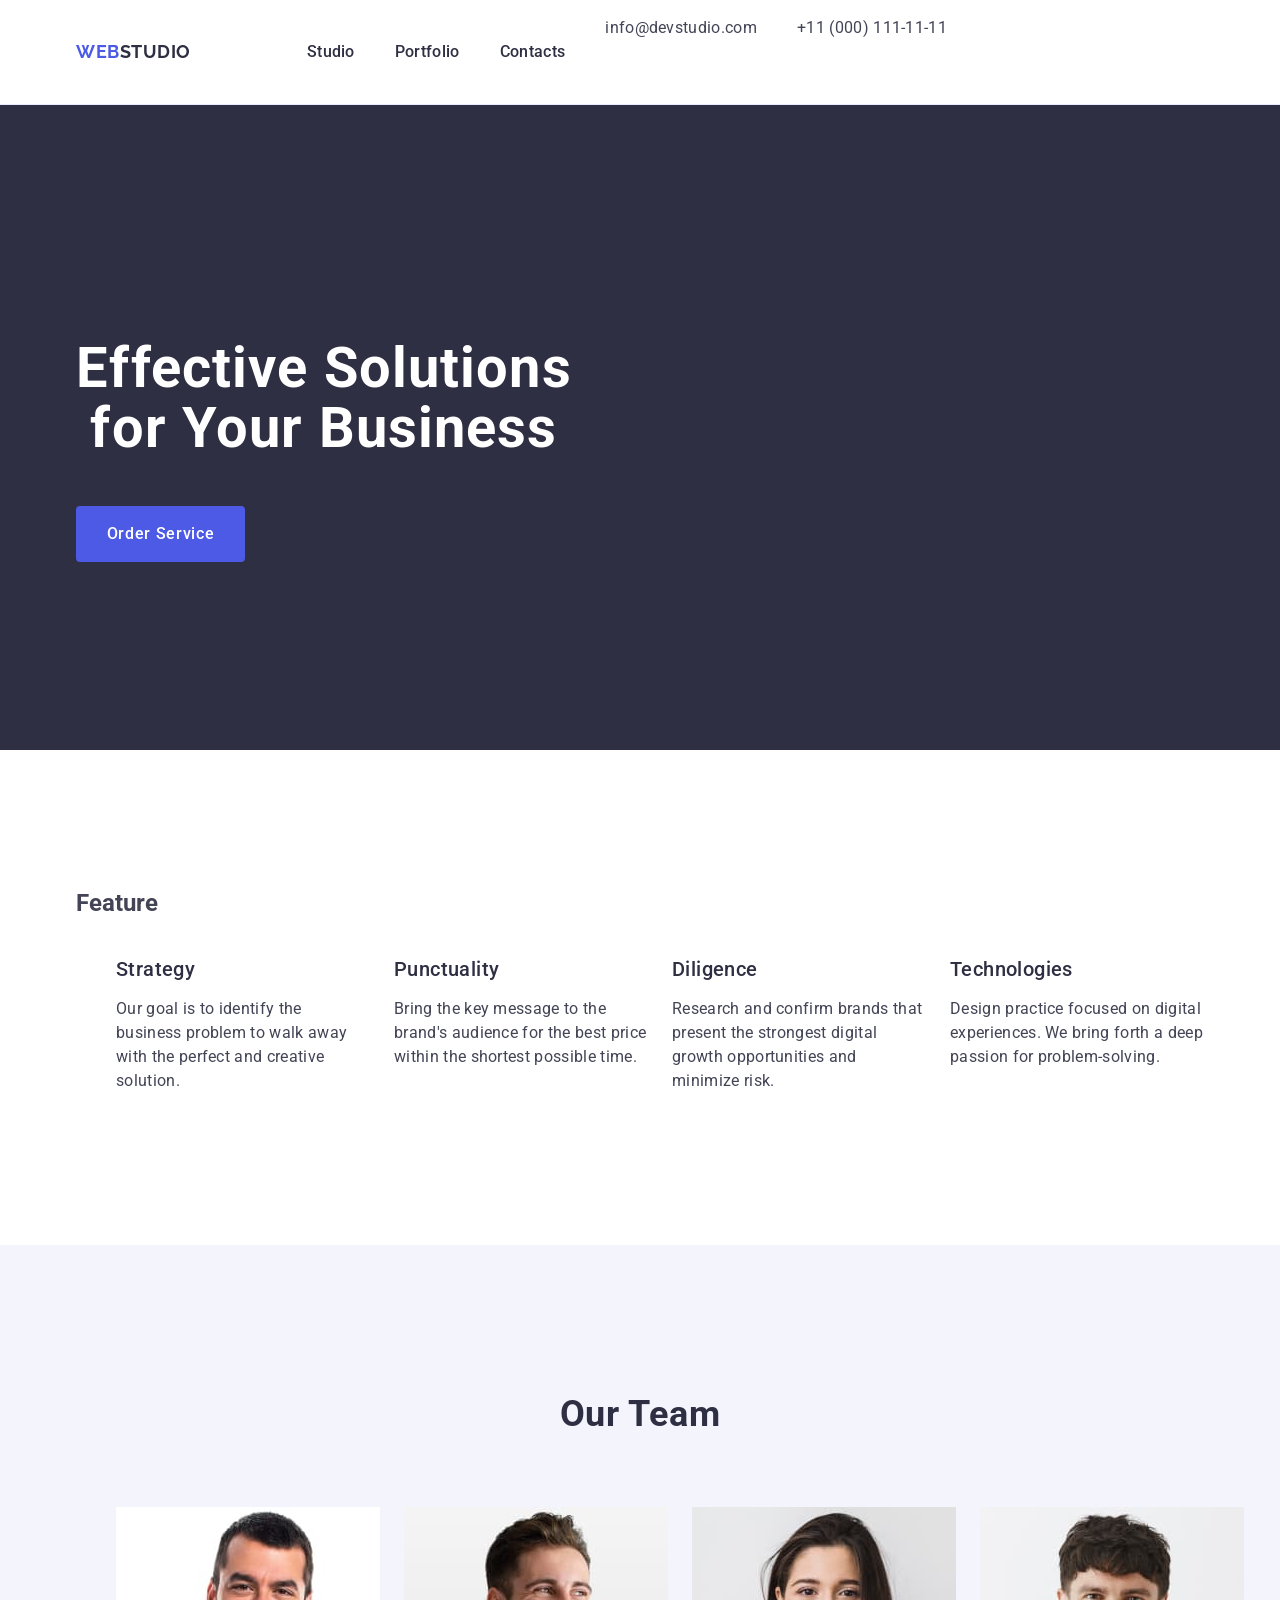
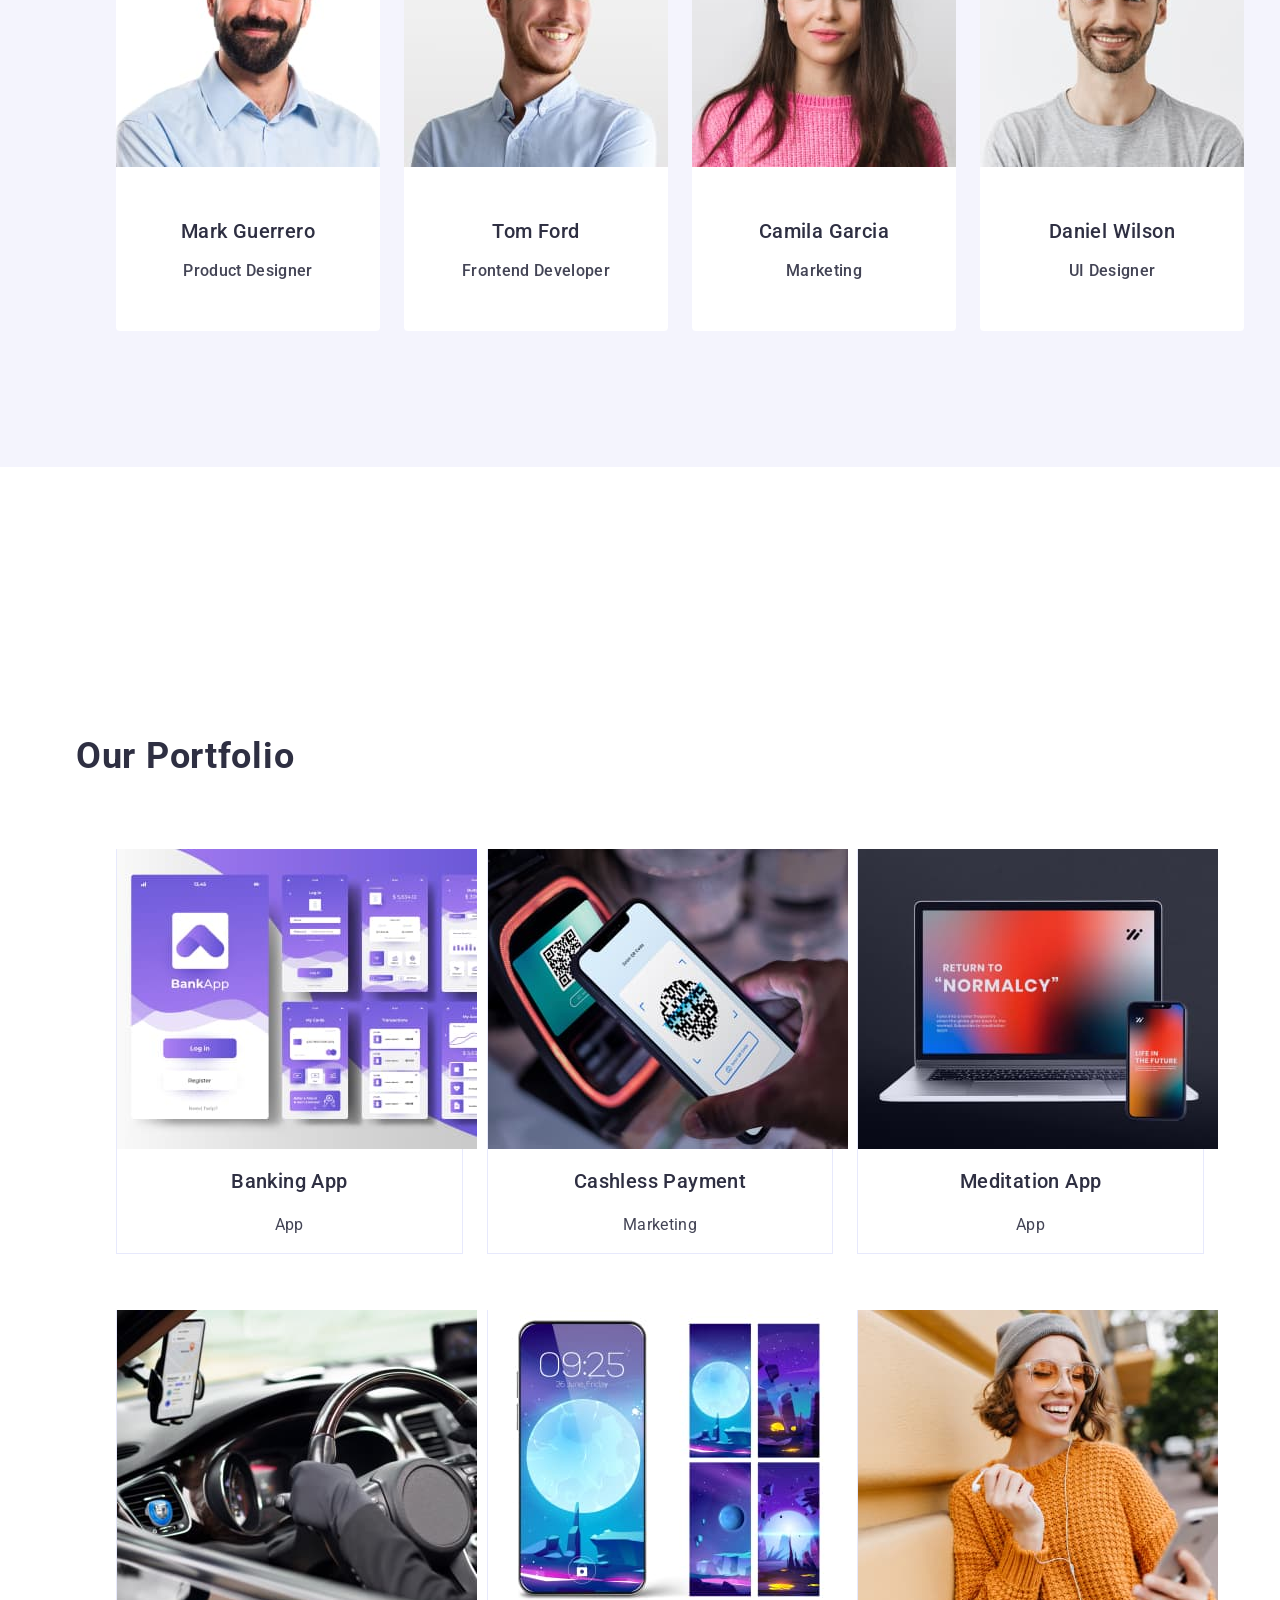
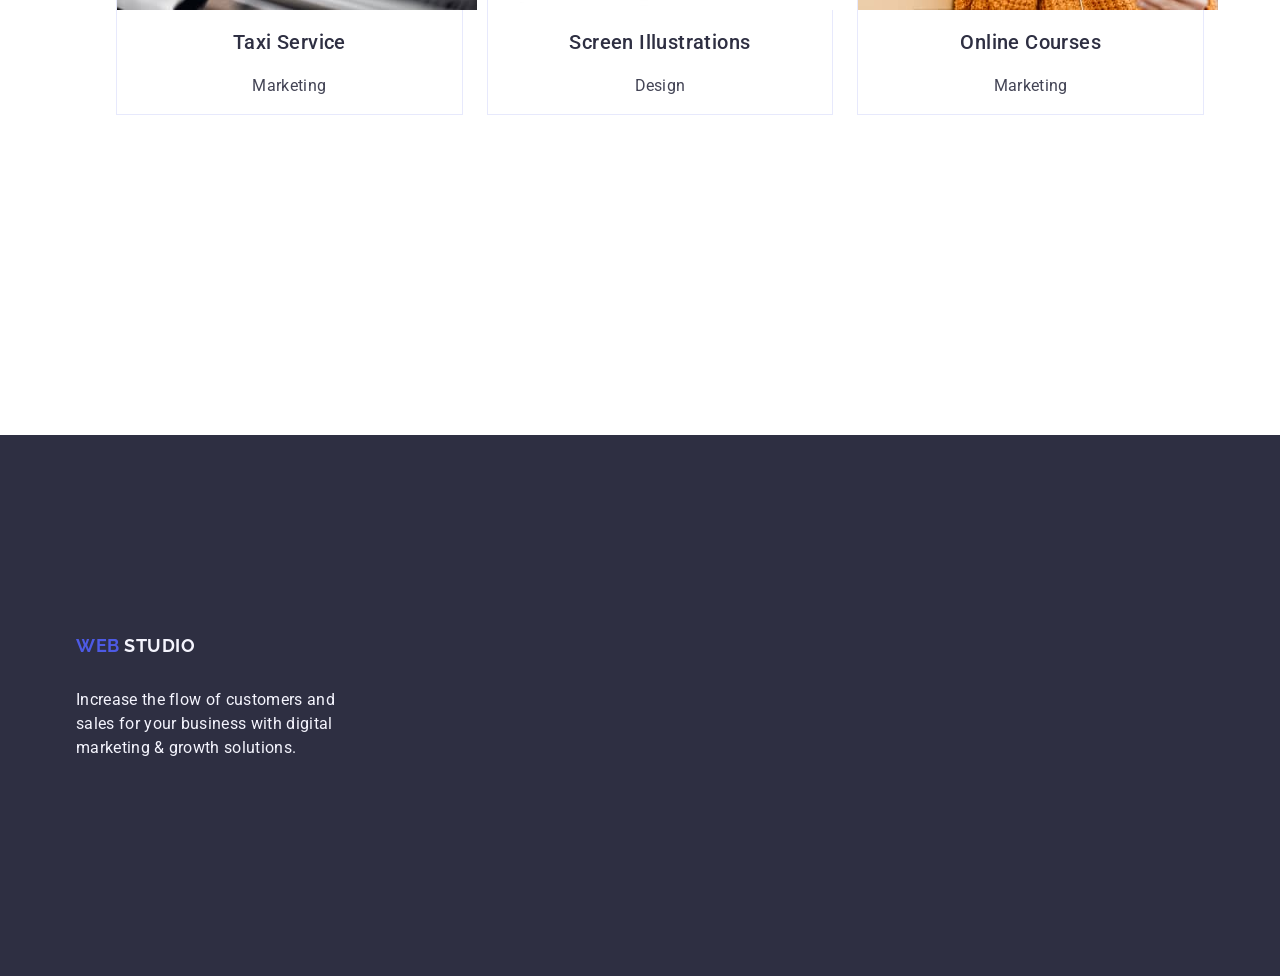
==== index.html @ 3b29aa29 "container section 2" ====
<!DOCTYPE html>
<html lang="en">
    <head>
    <meta charset="UTF-8">
    <meta http-equiv="X-UA-Compatible" content="IE=edge">
    <meta name="viewport" content="width=device-width, initial-scale=1.0">
    <title> WebStudio</title>
    <link rel="stylesheet" href="https://cdnjs.cloudflare.com/ajax/libs/modern-normalize/2.0.0/modern-normalize.min.css">
    <link rel="preconnect" href="https://fonts.googleapis.com">
    <link rel="preconnect" href="https://fonts.gstatic.com" crossorigin>
    <link href="https://fonts.googleapis.com/css2?family=Raleway:ital,wght@0,700;1,700&family=Roboto:wght@400;500;700&display=swap" rel="stylesheet">
    <link rel="stylesheet" href="./css/styles.css">
</head>

<body>
    
<header class="page-header">  
    <div class="header-box container">
        <nav class="page-navigation">
            <a class="page-logo" href="./index.html"> Web<span class="text-italic">Studio</span></a>
            <ul class="page-menu">
                <li class="menu-item"><a class="menu-link" href="./index.html">Studio</a></li>
                <li class="menu-item"><a class="menu-link" href="">Portfolio</a></li>
                <li class="menu-item"> <a class="menu-link" href="">Contacts</a></li>
                   
            </ul>
        </nav> 

        <address class="contacts">   
            <ul class="page-contacts">
                <li class="contacts-item"><a class="contacts-link" href="mailto:info@devstudio.com"> info@devstudio.com</a></li>
                <li class="contacts-item"><a class="contacts-link" href="tel:+110001111111">+11 (000) 111-11-11</a></li>
                
            </ul>
        </address>

    </div>
</header>

<main>

<section class="hero">
    <div class="hero-box container">
        <h1 class="page-hero">Effective Solutions for Your Business</h1>
        <button class="hero-button" type="button">Order Service</button>  
    </div> 
</section>


<section class="feature-box">
    <div class="container">
        <h2 class="page-feature">Feature</h2> 
        <ul class="menu-feature">
            <li class="feature-item">
                <h3 class="page-featurebox">Strategy</h3>
                <p class="text-feature">Our goal is to identify the business
                problem to walk away with the perfect and creative solution.</p>
          </li>
            
            <li class="feature-item"> 
                <h3 class="page-featurebox">Punctuality</h3>
                <p class="text-feature">Bring the key message to the brand's audience for the best 
                price within the shortest possible time.</p>
           </li>     
           
           <li class="feature-item">
            <h3 class="page-featurebox">Diligence</h3>
                <p class="text-feature">Research and confirm brands that present 
                        the strongest digital growth opportunities and minimize risk.</p>
            </li>
    
            <li class="feature-item">
            <h3 class="page-featurebox">Technologies</h3>
                <p class="text-feature">Design practice focused on digital experiences.
                        We bring forth a deep passion for problem-solving.</p>
            </li>
        </ul>
    </div>
    

</section>                    



<section class="team-box">
<div class="container">
    <h2 class="page-ourteam">Our Team</h2>
    <ul class="menu-ourteam">
        <li class="ourteam-item">
            <img src="./images/mark-guerrero.jpg" alt="Foto Mark Guerrero" width="264">
            <div class="badge">
                <h3 class="teammate">Mark Guerrero</h3>
                <p class="text-ourteam">Product Designer</p> 
            </div>          
        </li>
        
        <li class="ourteam-item">
            <img src="./images/tom-ford.jpg" alt="Foto Tom Ford" width="264">
            <div class="badge">
                <h3 class="teammate">Tom Ford</h3> 
                <p class="text-ourteam">Frontend Developer</p> 
            </div>        
        </li>
        
        <li class="ourteam-item">
            <img src="./images/camila-garcia.jpg" alt="Foto Camila Garcia" width="264">
            <div class="badge">
                <h3 class="teammate">Camila Garcia</h3>
                <p class="text-ourteam">Marketing</p> 
            </div> 
        </li>
        
        <li class="ourteam-item">
            <img src="./images/daniel-wilson.jpg" alt="Foto Daniel Wilson" width="264">
            <div class="badge">
                <h3 class="teammate">Daniel Wilson</h3>
                <p class="text-ourteam">UI Designer</p>
            </div>      
        </li>
   </ul>
</div>
    
</section>

<section class="portfolio-box">
    <div class="portfolio-box container">
    <h2 class="page-portfolio">Our Portfolio</h2>
    <ul class="menu-portfolio">
        <li class="portfolio-item">
        <div class="item-container">
            <img class="picture-list-img" src="./images/bankapp.jpg" alt="Foto Banking APP" width="360">
            <h3 class="ourservice">Banking App</h3>
            <p class="text-portfolio">App</p>
        </div>
        </li>

        <li class="portfolio-item">
        <div class="item-container">
            <img class="picture-list-img" src="./images/handy.jpg" alt="Foto QR Code" width="360">
            <h3 class="ourservice">Cashless Payment</h3>
            <p class="text-portfolio">Marketing</p>
        </div>
        </li>

        <li class="portfolio-item">
            <div class="item-container">
            <img class="picture-list-img" src="./images/pc.jpg" alt="Picture Laptop" width="360">
            <h3 class="ourservice">Meditation App</h3>
            <p class="text-portfolio">App</p>
        </div>
        </li>

        <li class="portfolio-item">
            <div class="item-container">
            <img class="picture-list-img" src="./images/auto.jpg" alt="Driver photo" width="360">
            <h3 class="ourservice">Taxi Service</h3>
            <p class="text-portfolio">Marketing</p>
        </div>
        </li>

        <li class="portfolio-item">
            <div class="item-container">
            <img class="picture-list-img" src="./images/screensaver.jpg" alt="Screen Illustrations" width="360">
            <h3 class="ourservice">Screen Illustrations</h3>
            <p class="text-portfolio">Design</p>
        </div>
        </li>

        <li class="portfolio-item">
            <div class="item-container">
            <img class="picture-list-img" src="./images/lisa.jpg" alt="Picture of a girl" width="360">
            <h3 class="ourservice">Online Courses</h3>
            <p class="text-portfolio">Marketing</p>
        </div>
        </li>
    </ul>
</div>
</section>

</main>

<footer class="page-footer">
    <div class="page-footer container">

        <a class="page-footer-logo" href="./index.html"> Web <span class="text-logo-footer">Studio</span></a>
        <p class="text-footer" >Increase the flow of customers and sales for your business with digital marketing & growth solutions.</p>
    
    </div>
</footer>
</body>
</html>
---- css/styles.css ----
/*  Правила для скидання маркерів та підкреслювання   */

ul, ol {
    list-style-type: none;
}

a {
    text-decoration: none;
}

/*   Перетворення картинки в блоковий елемент  */

img {
    display: block;
}

/*    Интерактивный курсов лодошка   */

button {
    cursor: pointer;

}

/*   Шрифты,фон и стили */

body {
    font-family: "Roboto", sans-serif;
    color: #434455;
    background-color: #FFFFFF;
}

.page-logo {
    font-family: "Raleway", sans-serif;
    font-weight: 700;
    font-size: 18px;
    line-height: 1.17;
    letter-spacing: 0.03em;
    text-transform: uppercase;
    color: #4d5ae5;

}

.page-logo:hover {
    color: #404bbf;
}

.page-logo:focus {
    color: #404bbf;
}

.text-italic {
    color: #2e2f42;
}

/*   Header   */

.page-header {
    border-bottom: 1px solid #e7e9fc;
}

.header-box {
    display: flex; 
}

.container {
    width: 1158px; 
    margin: 0 auto;
    padding: 0 15px;
}

.page-navigation {
    display: flex; 
    align-items: center; 

}

.page-menu {
    display: flex; 
    gap: 40px;
}

.page-logo {
    margin-right: 76px;
}

.menu-item {
    display: flex; 
    gap: 40px;
}

.menu-link {
    font-weight: 500;
    line-height: 1.5;
    letter-spacing: 0.02em;
    padding: 24px 0;
    color: #2e2f42;

}

.menu-link:focus,
.menu-link:hover {
    color: #404BBF;
}

.contacts {
    font-style: normal;
}

.page-contacts {
    display: flex;
    gap: 40px;
}

.contacts-link {
    font-size: 16px;
    line-height: 1.5;
    letter-spacing: 0.02em;
    color: #434455;

}
 
.contacts-link:hover,
.contacts-link:focus {
    color: #404bbf;

}

.menu-item :focus {
    color: #404bbf;

}

/*   Section 1 Hero+button*/

.hero {
    background-color: #2e2f42;
    padding: 188px 0;
}

.page-hero {
    font-size: 56px;
    line-height: 1.07;
    text-align: center;
    letter-spacing: 0.02em;
    max-width: 496px; 
    color: #ffffff;
}

.hero-button {
    background-color: #4D5AE5;
    border-radius: 4px; 
    cursor: pointer; 
    font-weight: 500;
    line-height: 1.5;
    letter-spacing: 0.04em;
    display: block; 
    min-width: 169px;
    height: 56px;
    border: none;
    color: #ffffff;
    
}

.hero-button:hover,
.hero-button:focus {
    background-color:  #404BBF;
}


/*      Section 2 Feature   */

.page-featurebox {
    font-weight: 500;
    font-size: 20px;
    line-height: 1.2;
    letter-spacing: 0.02em;
    margin-bottom: 8px; 
    color: #2e2f42;

}

.text-feature {
    line-height: 1.5;
    letter-spacing: 0.02em;
}

.feature-box {
    padding: 120px 0;

}

.menu-feature {
    display: flex; 
    gap: 24px; 
}

.feature-item {
    width: calc((100% - 72px) / 4);
}

/*   Sectione 3 Our Team  */

.team-box {
    background-color: #F4F4FD; 
    padding-top: 120px; 
    padding-bottom: 120px;
}

.page-ourteam {
    font-size: 36px;
    line-height: 1.11;
    text-align: center;
    letter-spacing: 0.02em;
    text-transform: capitalize;
    margin-bottom: 72px; 
    color: #2e2f42;
}

.menu-ourteam {
    display: flex;
    gap: 24px; 
}

.ourteam-item {
    width: calc((100% - 48px) / 3);
    border-radius: 0px 0px 4px 4px; 
    background-color: #FFFFFF;
}

.badge {
    padding: 32px 0;
}

.ourteam-item,
.teammate {
    font-weight: 500;
    font-size: 20px;
    line-height: 1.2;
    letter-spacing: 0.02em;
    color: #2e2f42;

}

.text-ourteam {
    font-size: 16px;
    line-height: 1.5;
    letter-spacing: 0.02em;
    text-align: center;  
    color: #434455;
}

.teammate {
    text-align: center; 
    margin-bottom: 8px;
}

/*   Sectione 4 Portfolio   */

.portfolio-box {
    padding-top: 120px; 
    padding-bottom: 120px; 
    background-color:  #FFFFFF;
}

.page-portfolio,
.menu-portfolio {
    display: flex;
    flex-wrap: wrap; 
    column-gap: 24px;
    row-gap: 48px; 
    margin-bottom: 72px;
    font-size: 36px;
    line-height: 1.11;
    text-align: center;
    letter-spacing: 0.02em;
    text-transform: capitalize;
    color: #2e2f42;
}

.item-container {
    padding: 32px16px;
    border: 1px solid #e7e9fc; 
    border-top: none; 
    margin-bottom: 8px;
}

.text-portfolio {
    font-size: 16px;
    line-height: 1.5;
    letter-spacing: 0.02em; 
    color: #434455;
}

.ourservice {
    font-weight: 500;
    font-size: 20px;
    line-height: 1.2;
    letter-spacing: 0.02em;
}


.portfolio-item {
    width: calc((100% - 48px) / 3);
}


/*   Footer   */
.page-footer {
    background-color: #2e2f42;
    padding-top: 100px; 
    padding-bottom: 100px;
}

.page-footer-logo {
    display: inline-block;
    font-family: "Raleway", sans-serif;
    font-weight: 700;
    font-size: 18px;
    line-height: 1.17;
    letter-spacing: 0.03em;
    margin-bottom: 16px;
    text-transform: uppercase;
    color: #4d5ae5;
    
}

.text-logo-footer {
    color: #f4f4fd;
}

.text-footer {
    color: #F4F4FD;
    line-height: 1.5;
    letter-spacing: 0.02em;
    max-width: 264px;
}
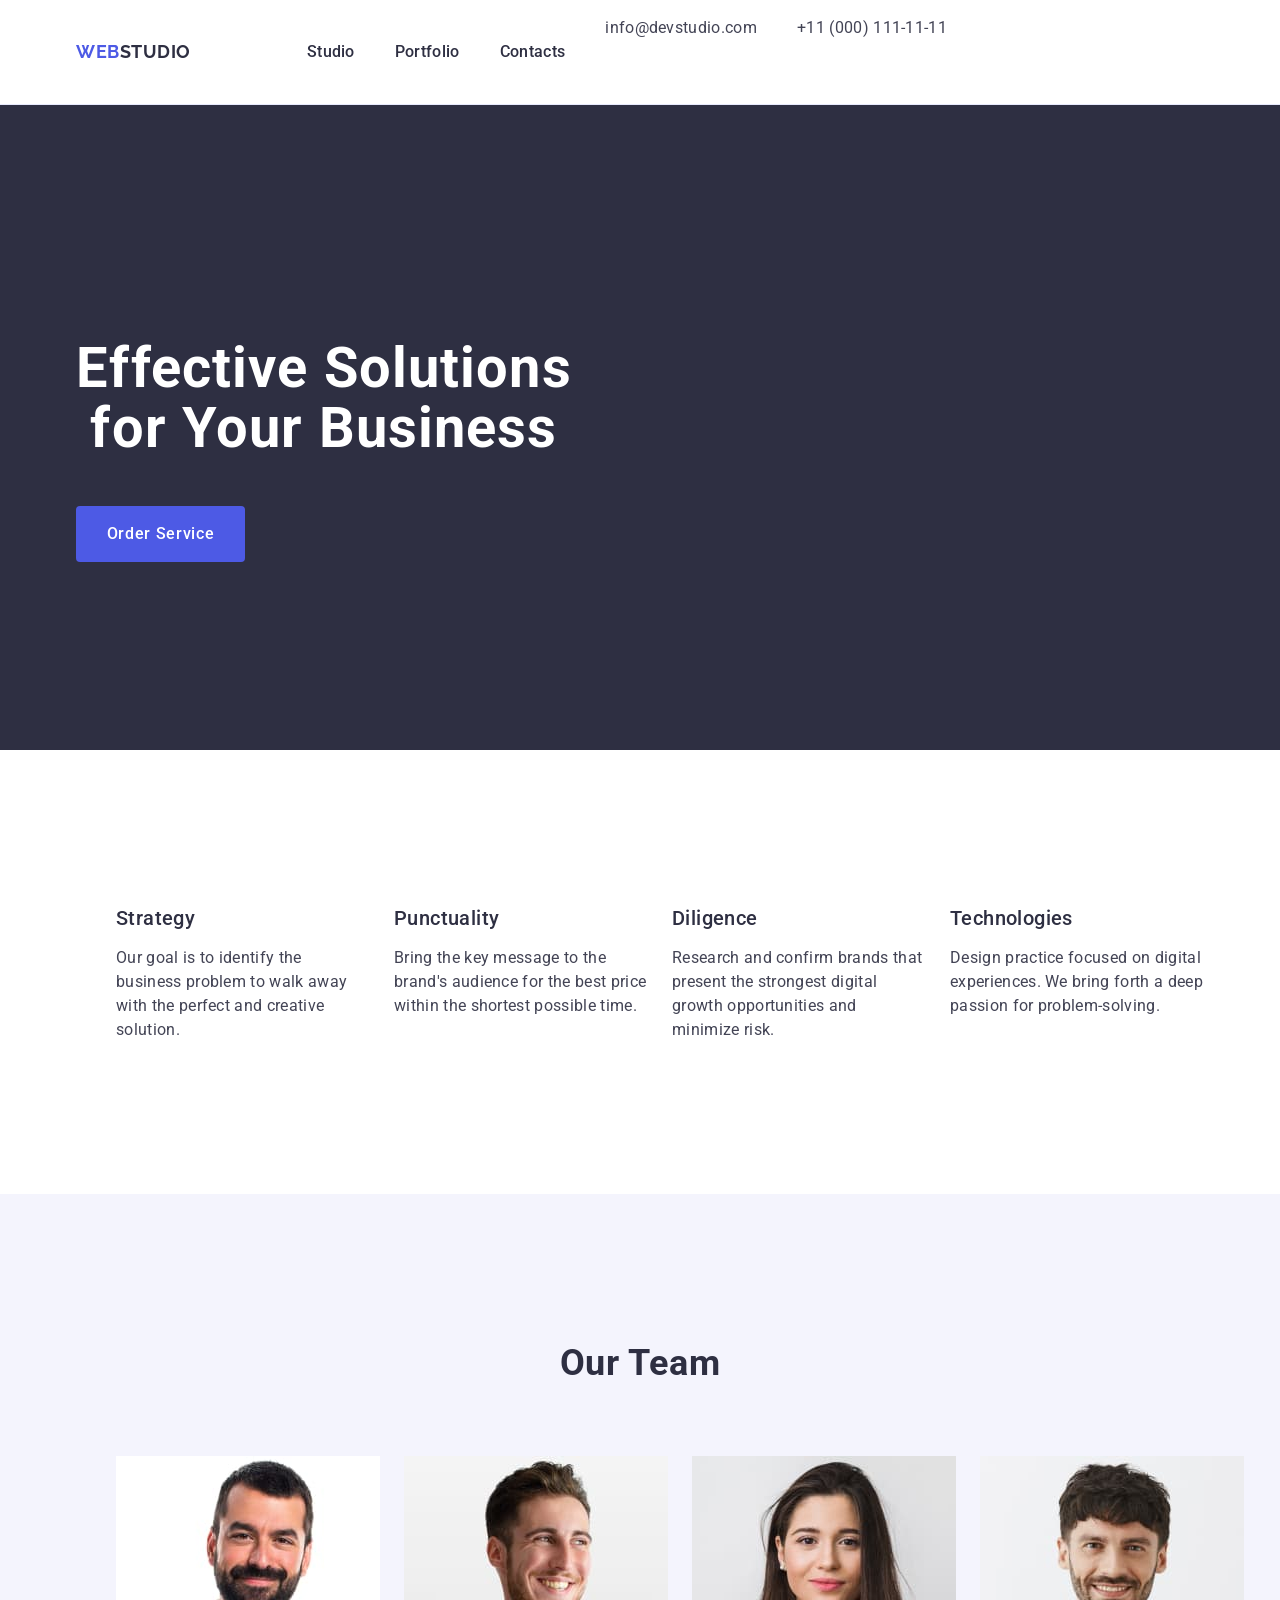
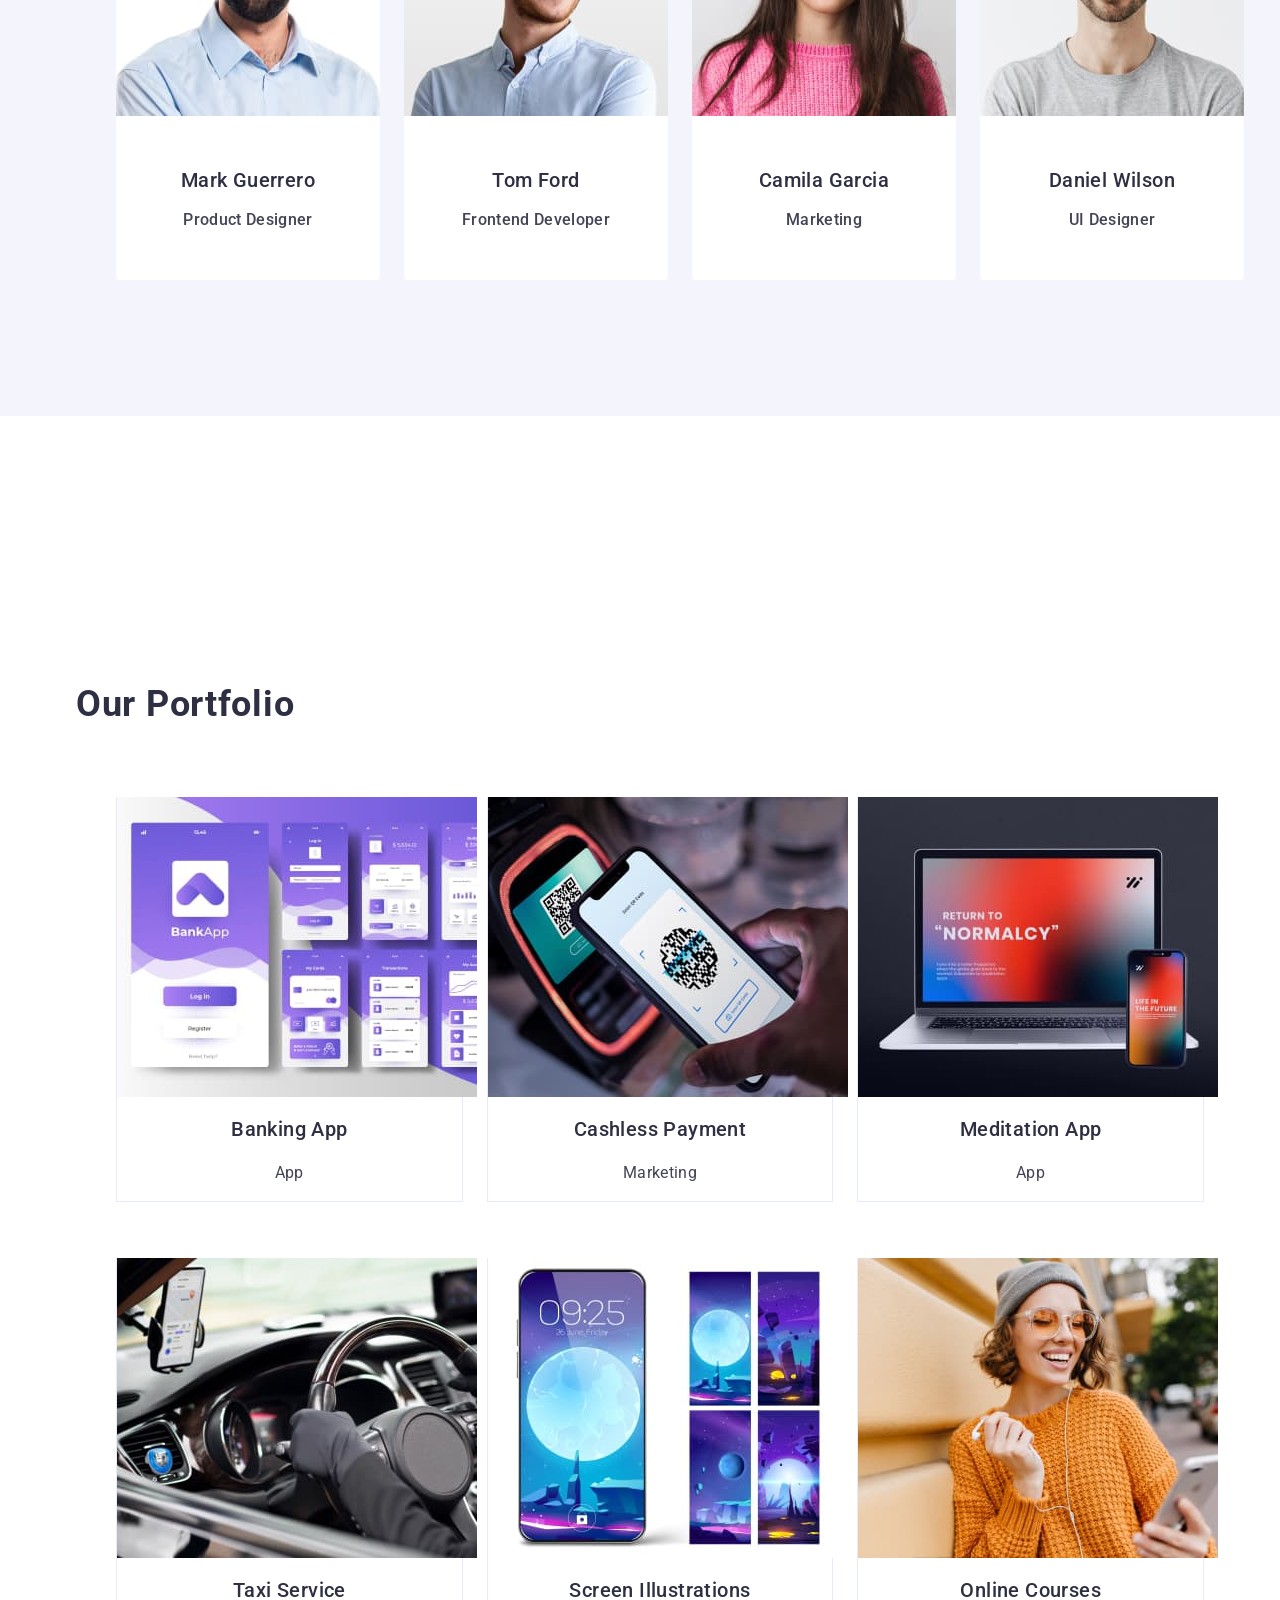
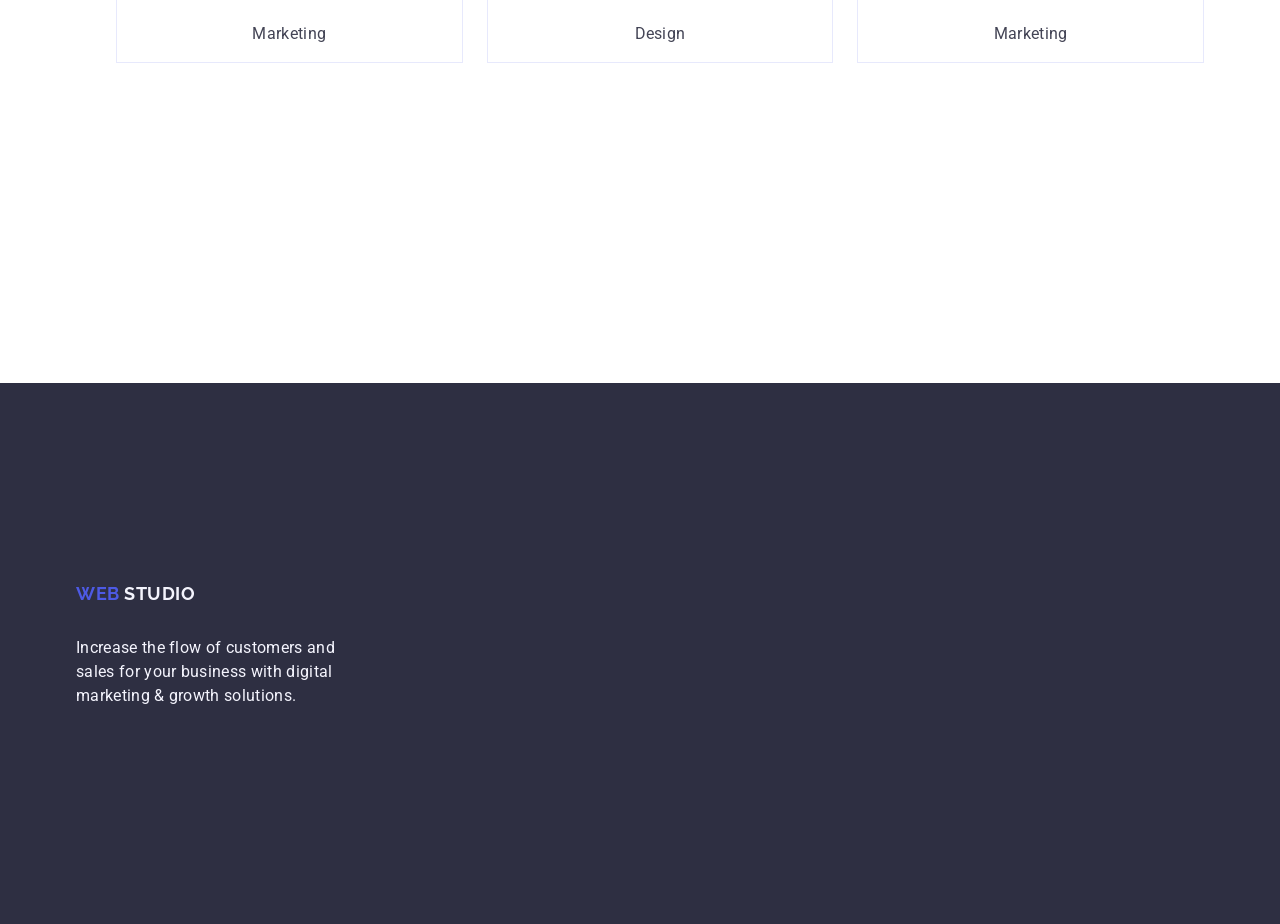
==== commit 2becf687: "sectione-2-visually-hidden" ====
--- a/index.html
+++ b/index.html
@@ -49,7 +49,7 @@
 
 <section class="feature-box">
     <div class="container">
-        <h2 class="page-feature">Feature</h2> 
+        <h2 class="visually-hidden">Feature</h2> 
         <ul class="menu-feature">
             <li class="feature-item">
                 <h3 class="page-featurebox">Strategy</h3>
--- a/css/styles.css
+++ b/css/styles.css
@@ -179,6 +179,19 @@
     color: #2e2f42;
 
 }
+
+.visually-hidden {
+    position: absolute;
+    width: 1px;
+    height: 1px;
+    margin: -1px;
+    border: 0;
+    padding: 0;
+    white-space: nowrap;
+    clip-path: inset(100%);
+    clip: rect(0 0 0 0);
+    overflow: hidden;
+  }
 
 .text-feature {
     line-height: 1.5;
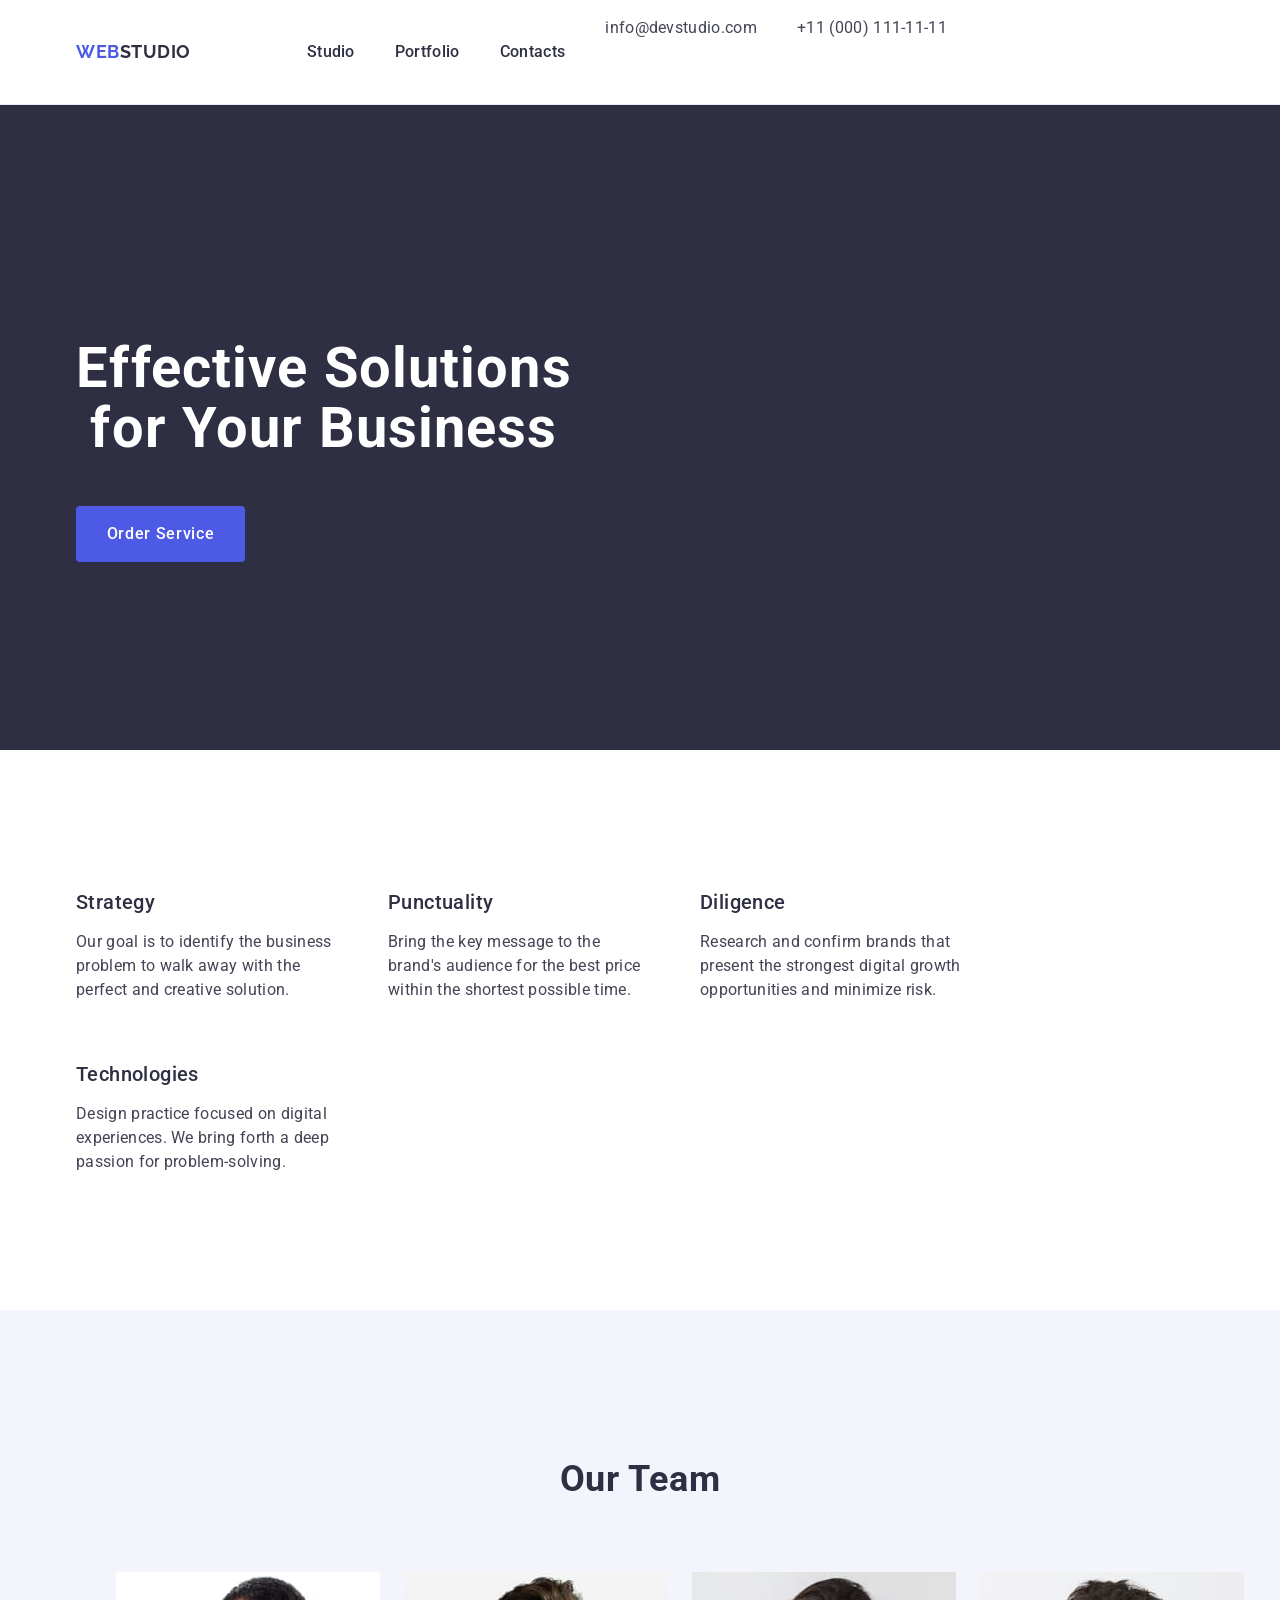
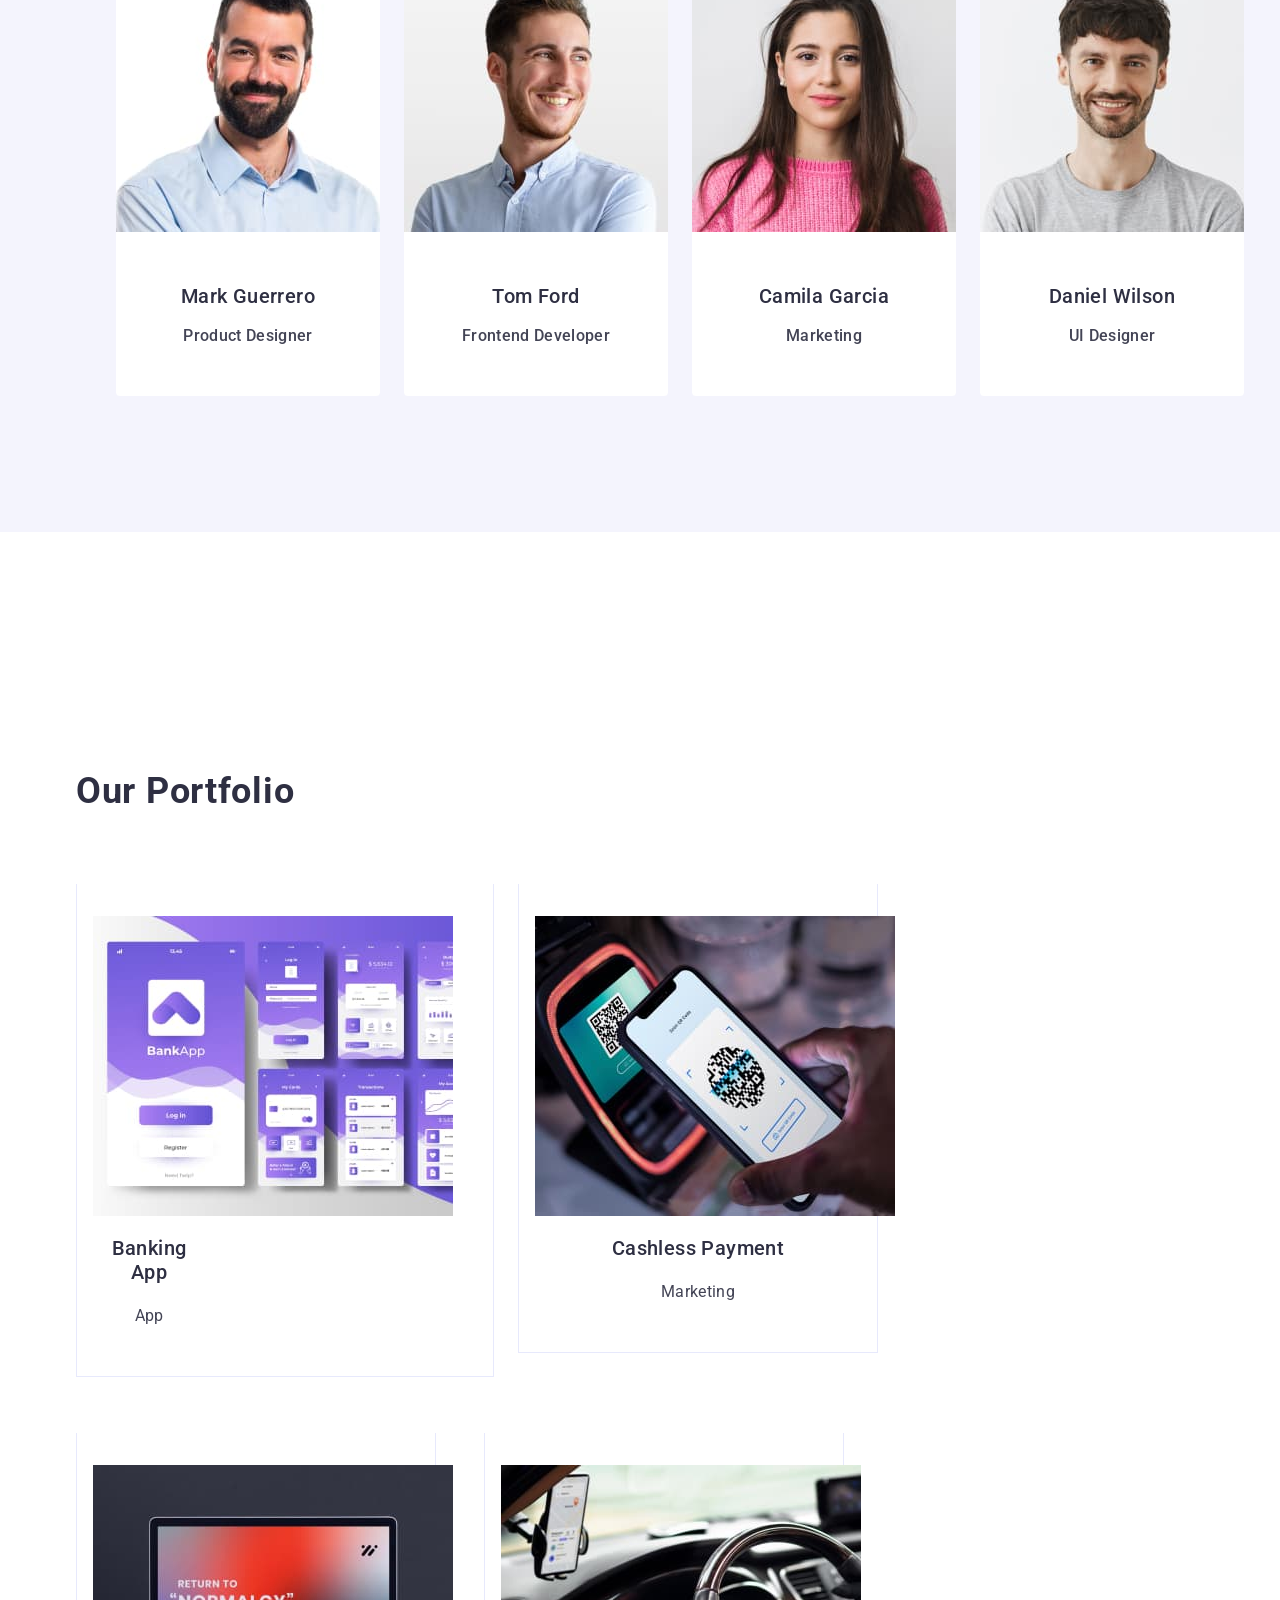
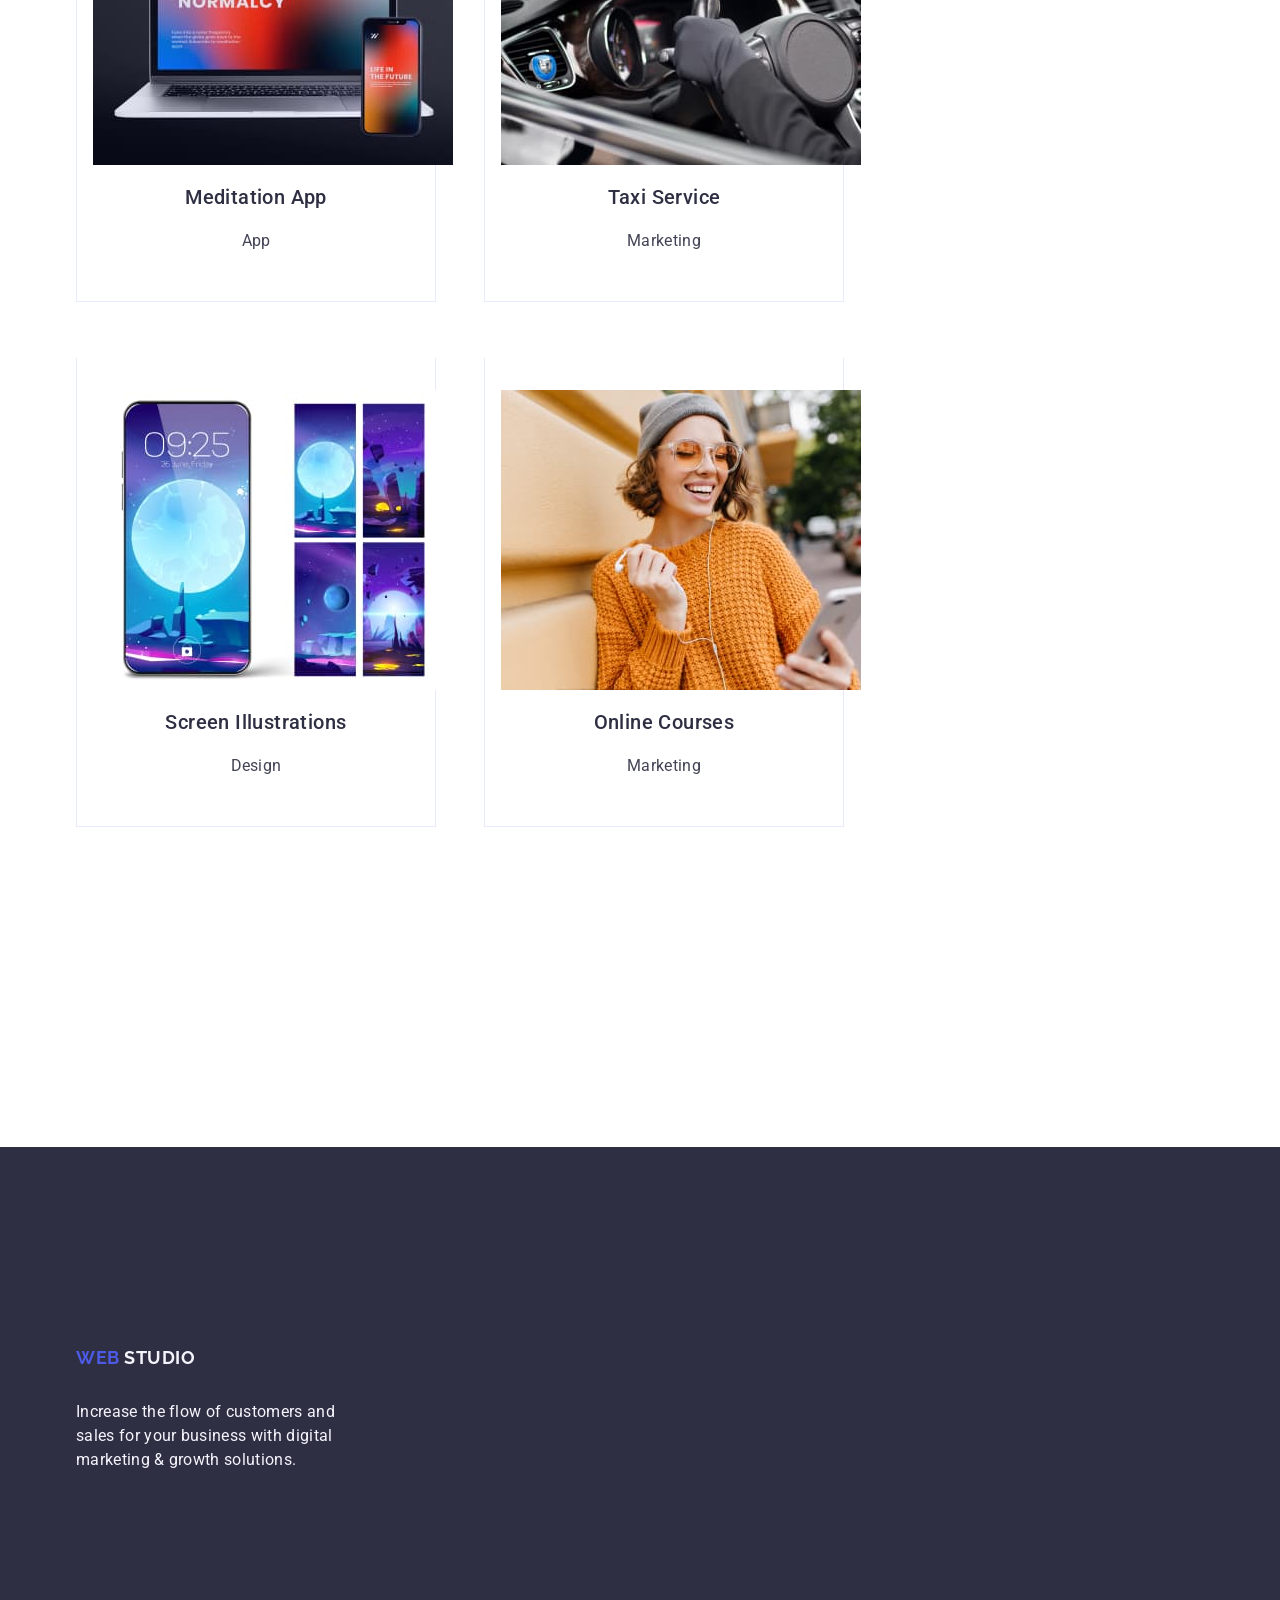
==== commit 23857e77: "div-sectione4" ====
--- a/index.html
+++ b/index.html
@@ -126,13 +126,13 @@
     <div class="portfolio-box container">
     <h2 class="page-portfolio">Our Portfolio</h2>
     <ul class="menu-portfolio">
+        <div class="item-container">
         <li class="portfolio-item">
-        <div class="item-container">
             <img class="picture-list-img" src="./images/bankapp.jpg" alt="Foto Banking APP" width="360">
             <h3 class="ourservice">Banking App</h3>
             <p class="text-portfolio">App</p>
+        </li>
         </div>
-        </li>
 
         <li class="portfolio-item">
         <div class="item-container">
--- a/css/styles.css
+++ b/css/styles.css
@@ -204,13 +204,23 @@
 }
 
 .menu-feature {
-    display: flex; 
+    list-style-type: none;
+    padding: 0;
+    margin: 0;
+    display: flex; 
+    flex-wrap: wrap;
     gap: 24px; 
 }
 
 .feature-item {
+    flex-basis: calc((100% - 3 * 24px) / 4);
+    margin-right: 24px;
     width: calc((100% - 72px) / 4);
 }
+feature-item:nth-child(4n){
+    margin-right: 0;
+}
+
 
 /*   Sectione 3 Our Team  */
 
@@ -280,19 +290,22 @@
 .menu-portfolio {
     display: flex;
     flex-wrap: wrap; 
+    text-align: center;
+    list-style-type: none;
+    padding: 0;
+    margin: 0;
     column-gap: 24px;
     row-gap: 48px; 
     margin-bottom: 72px;
     font-size: 36px;
     line-height: 1.11;
-    text-align: center;
     letter-spacing: 0.02em;
     text-transform: capitalize;
     color: #2e2f42;
 }
 
 .item-container {
-    padding: 32px16px;
+    padding: 32px 16px;
     border: 1px solid #e7e9fc; 
     border-top: none; 
     margin-bottom: 8px;
@@ -315,6 +328,11 @@
 
 .portfolio-item {
     width: calc((100% - 48px) / 3);
+    margin-right: 24px;
+}
+
+portfolio-item:nth-child(3n) {
+    margin-right: 0;
 }
 
 
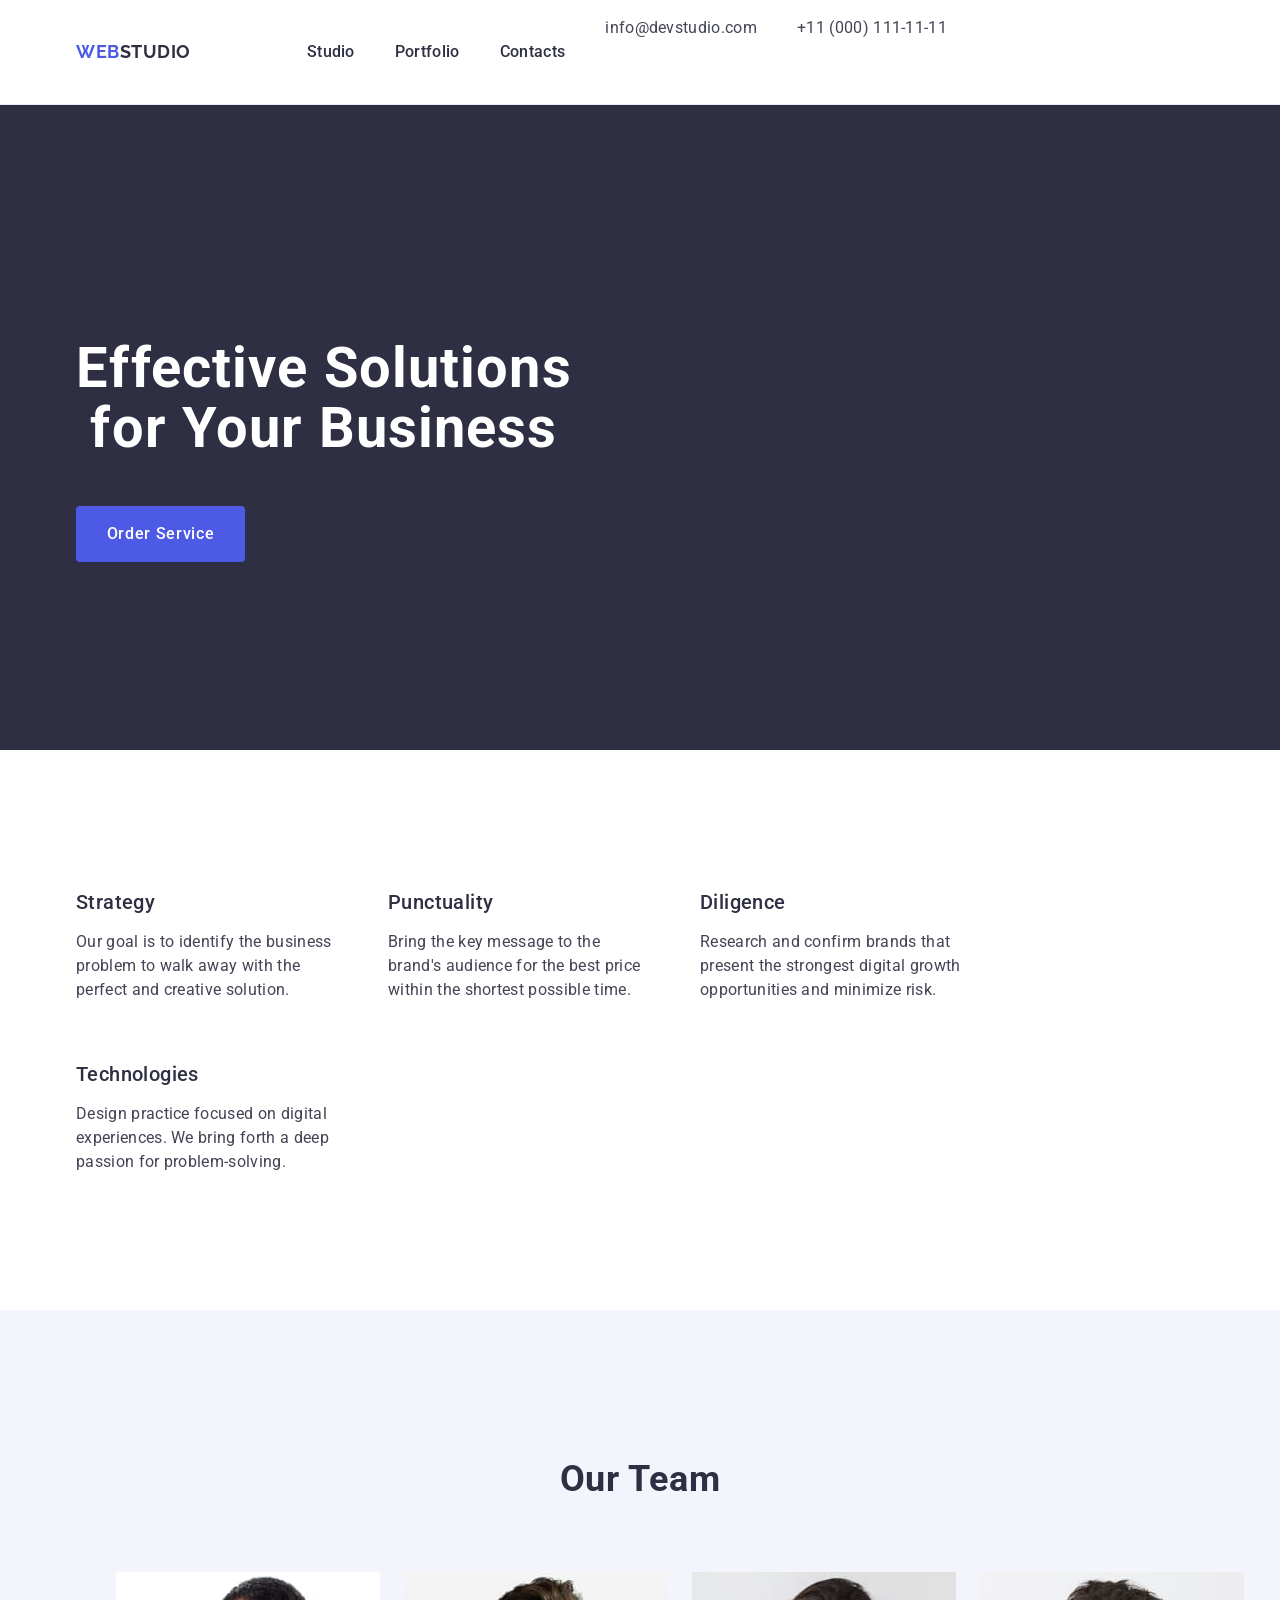
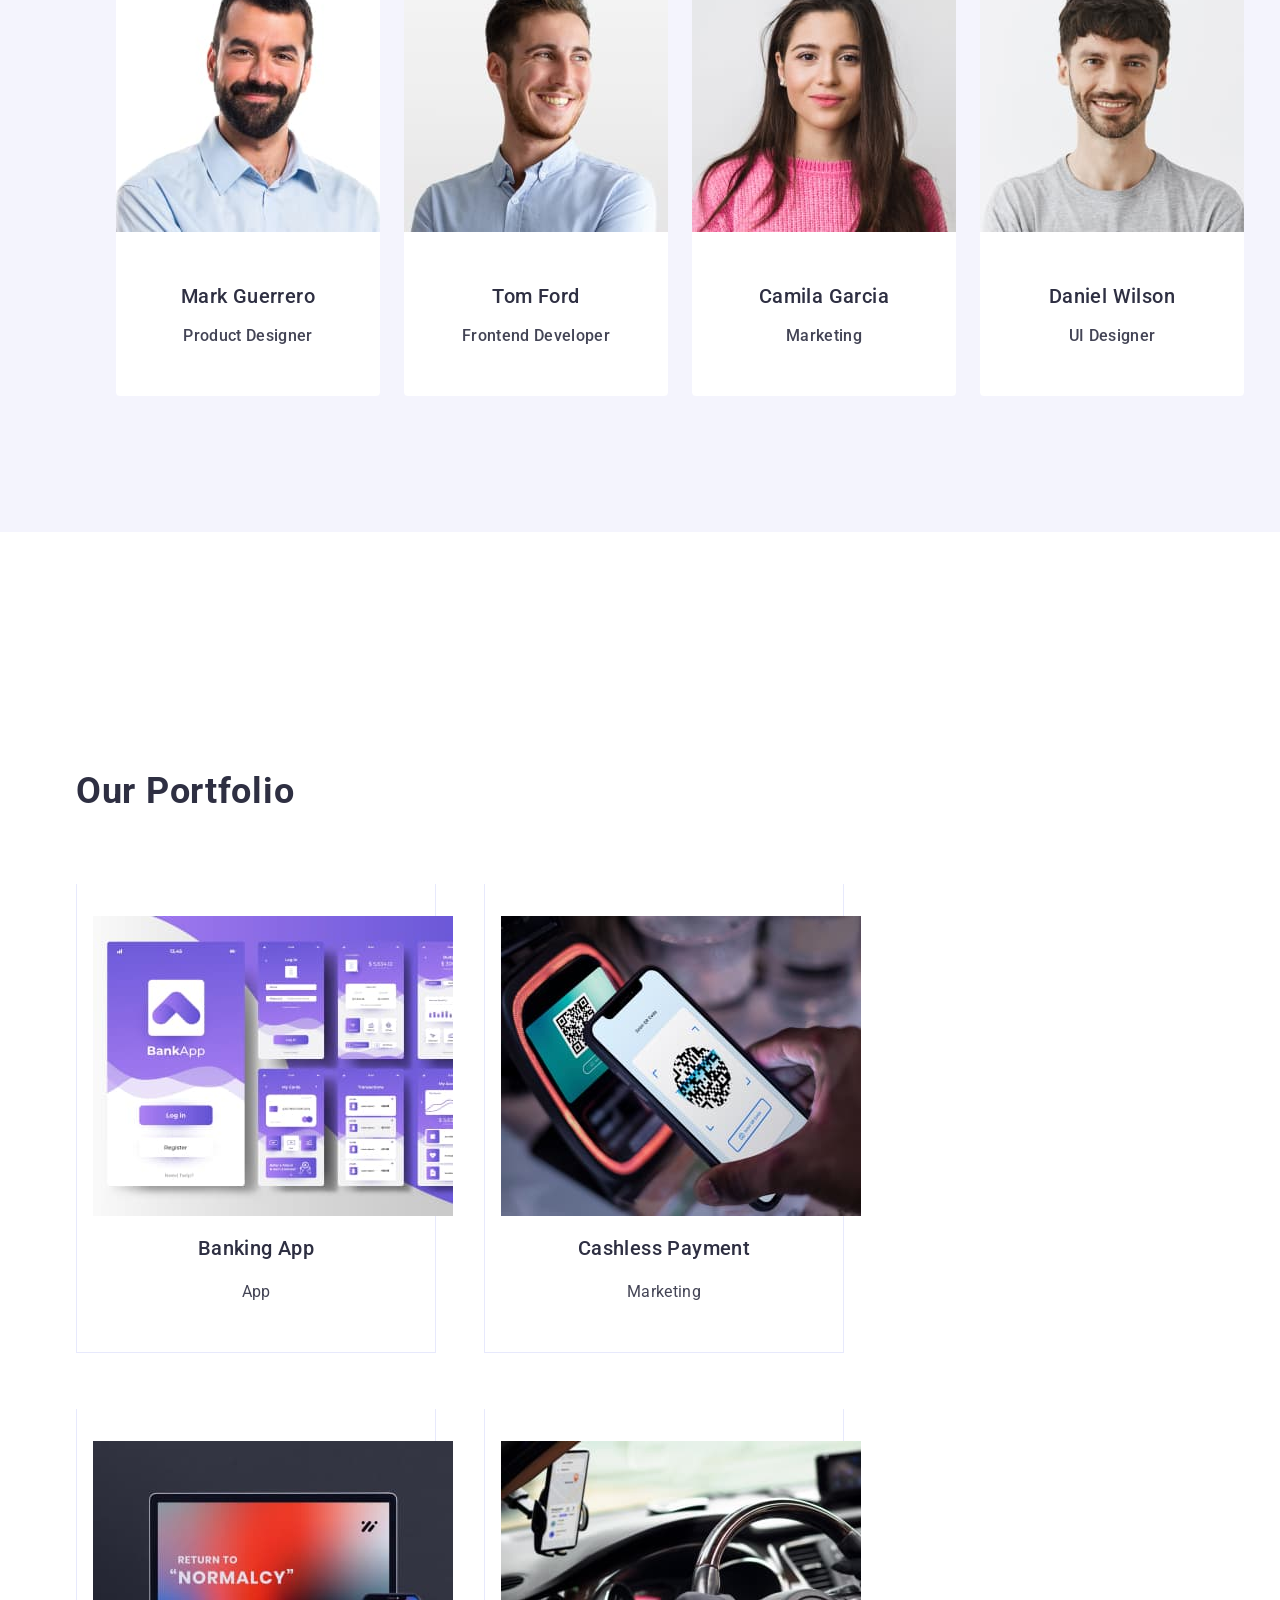
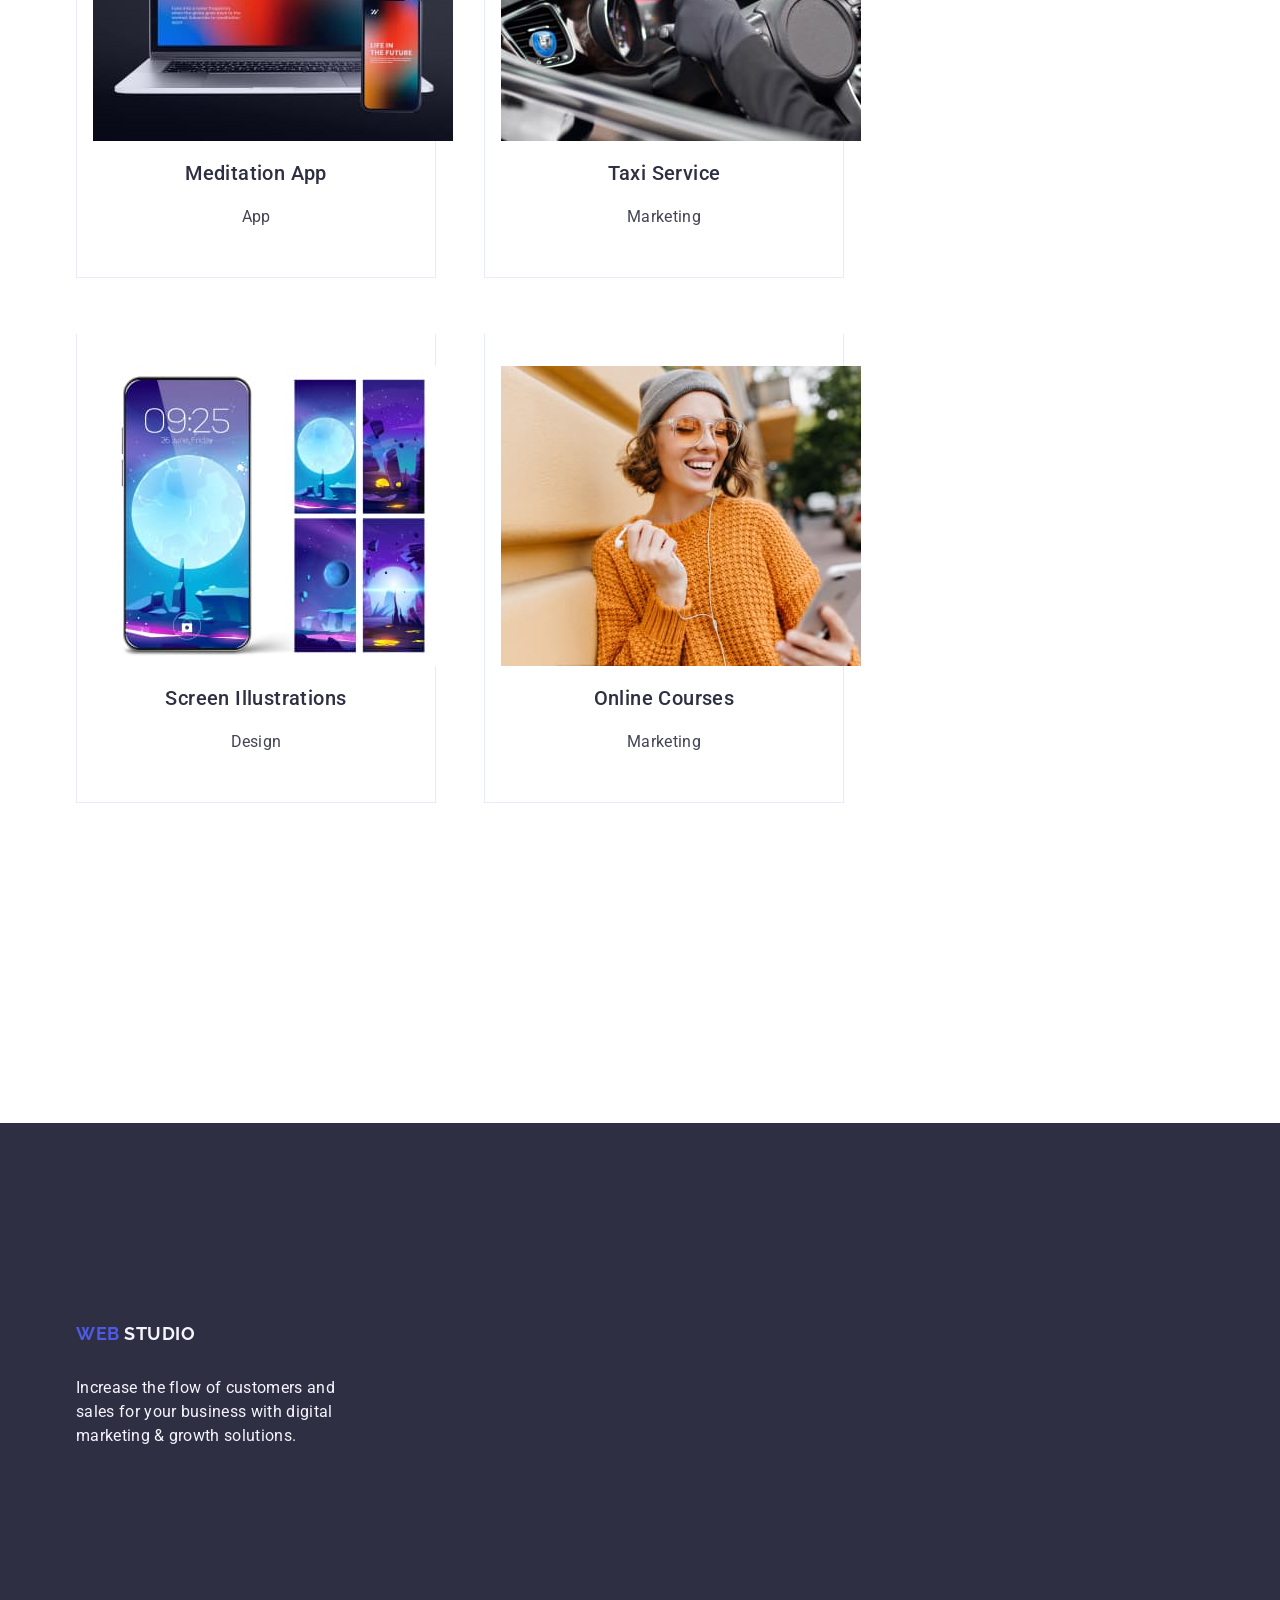
==== commit 808ab5d3: "undo" ====
--- a/index.html
+++ b/index.html
@@ -126,13 +126,15 @@
     <div class="portfolio-box container">
     <h2 class="page-portfolio">Our Portfolio</h2>
     <ul class="menu-portfolio">
-        <div class="item-container">
+        
         <li class="portfolio-item">
+            <div class="item-container">
             <img class="picture-list-img" src="./images/bankapp.jpg" alt="Foto Banking APP" width="360">
             <h3 class="ourservice">Banking App</h3>
             <p class="text-portfolio">App</p>
+        </div>
         </li>
-        </div>
+        
 
         <li class="portfolio-item">
         <div class="item-container">
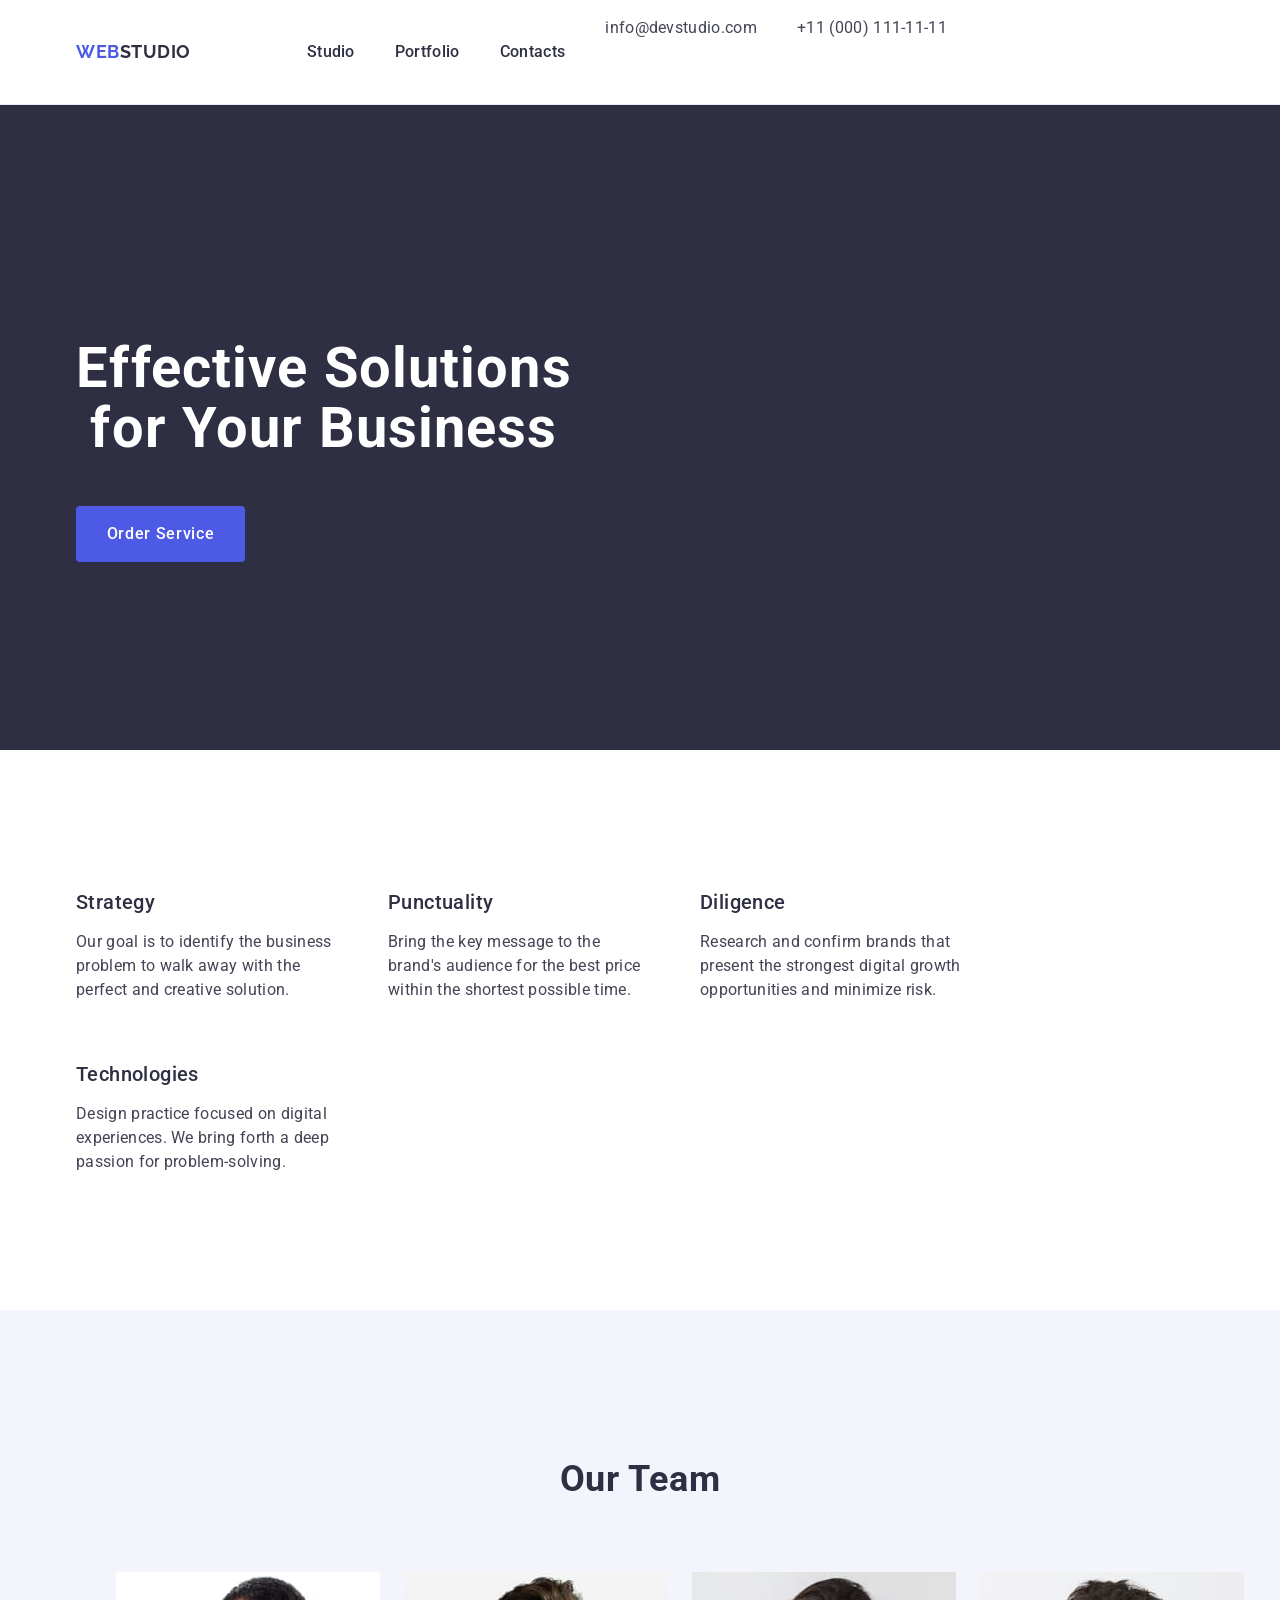
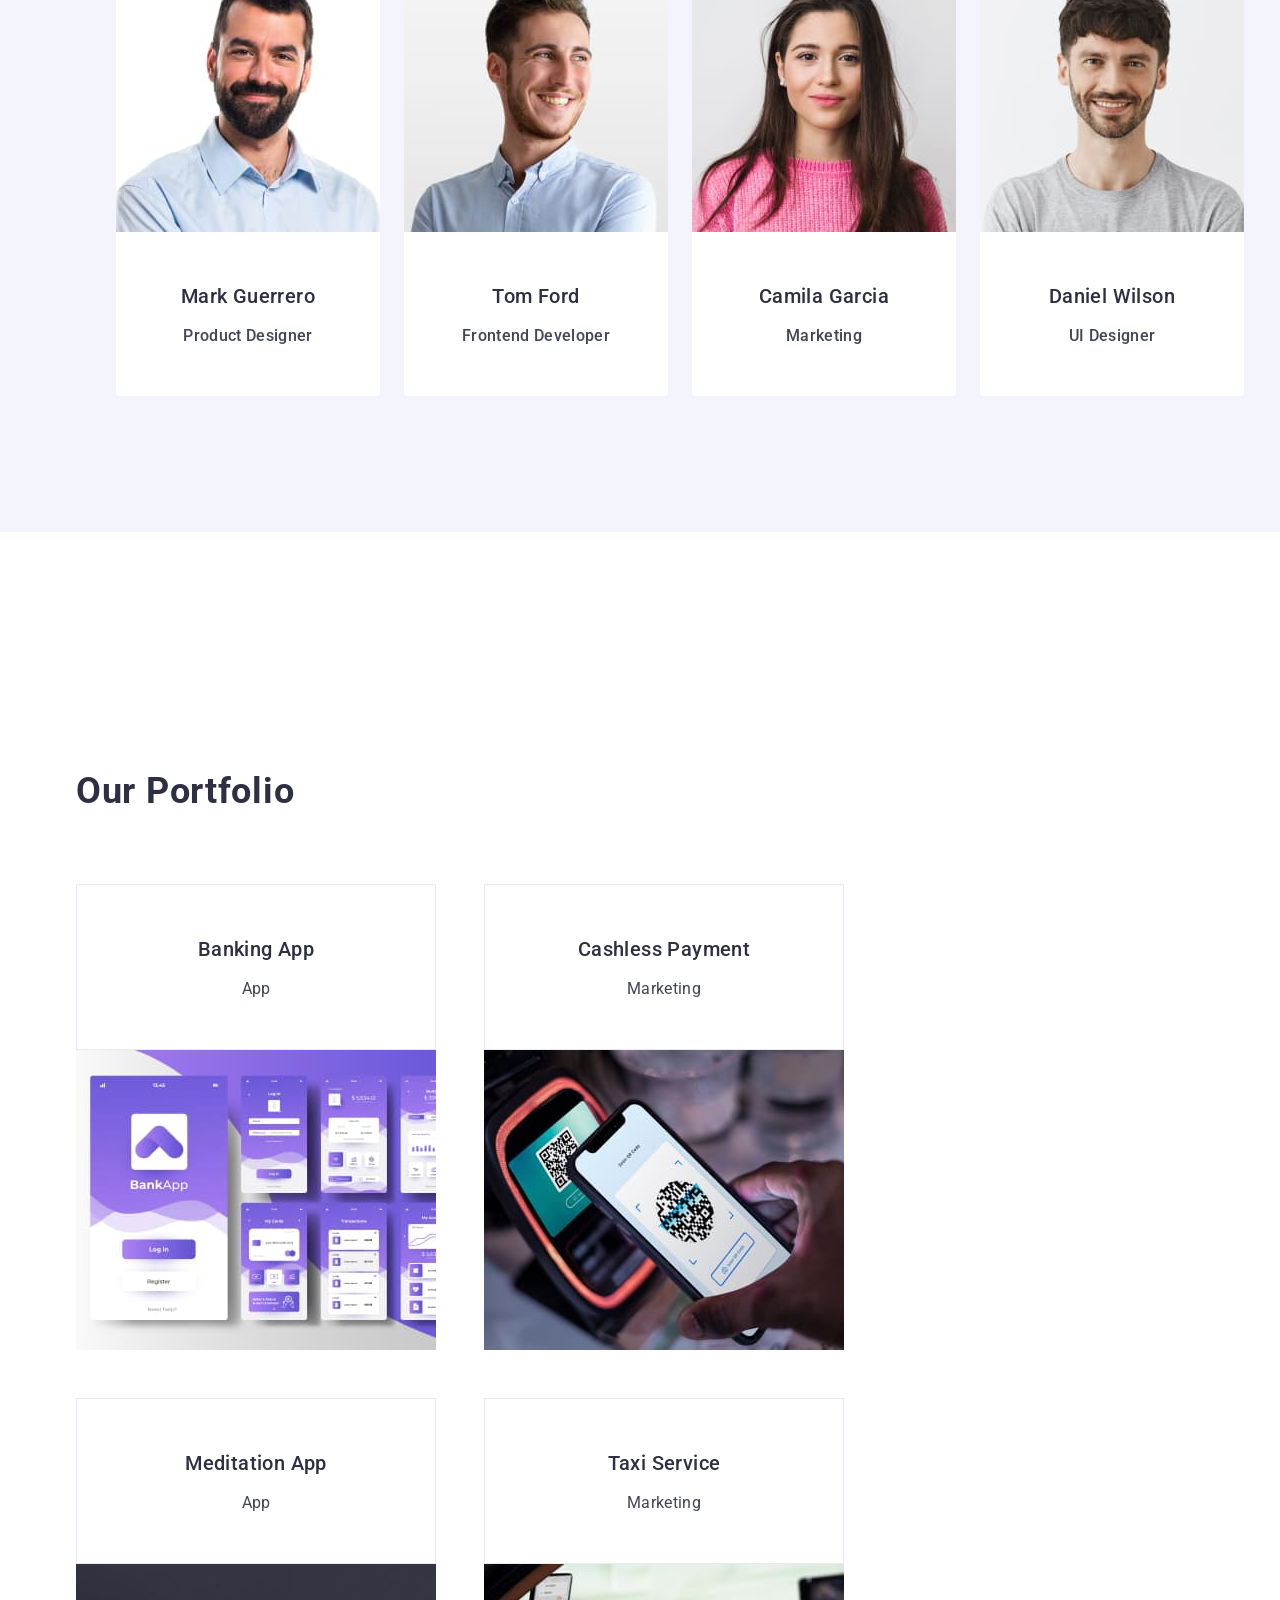
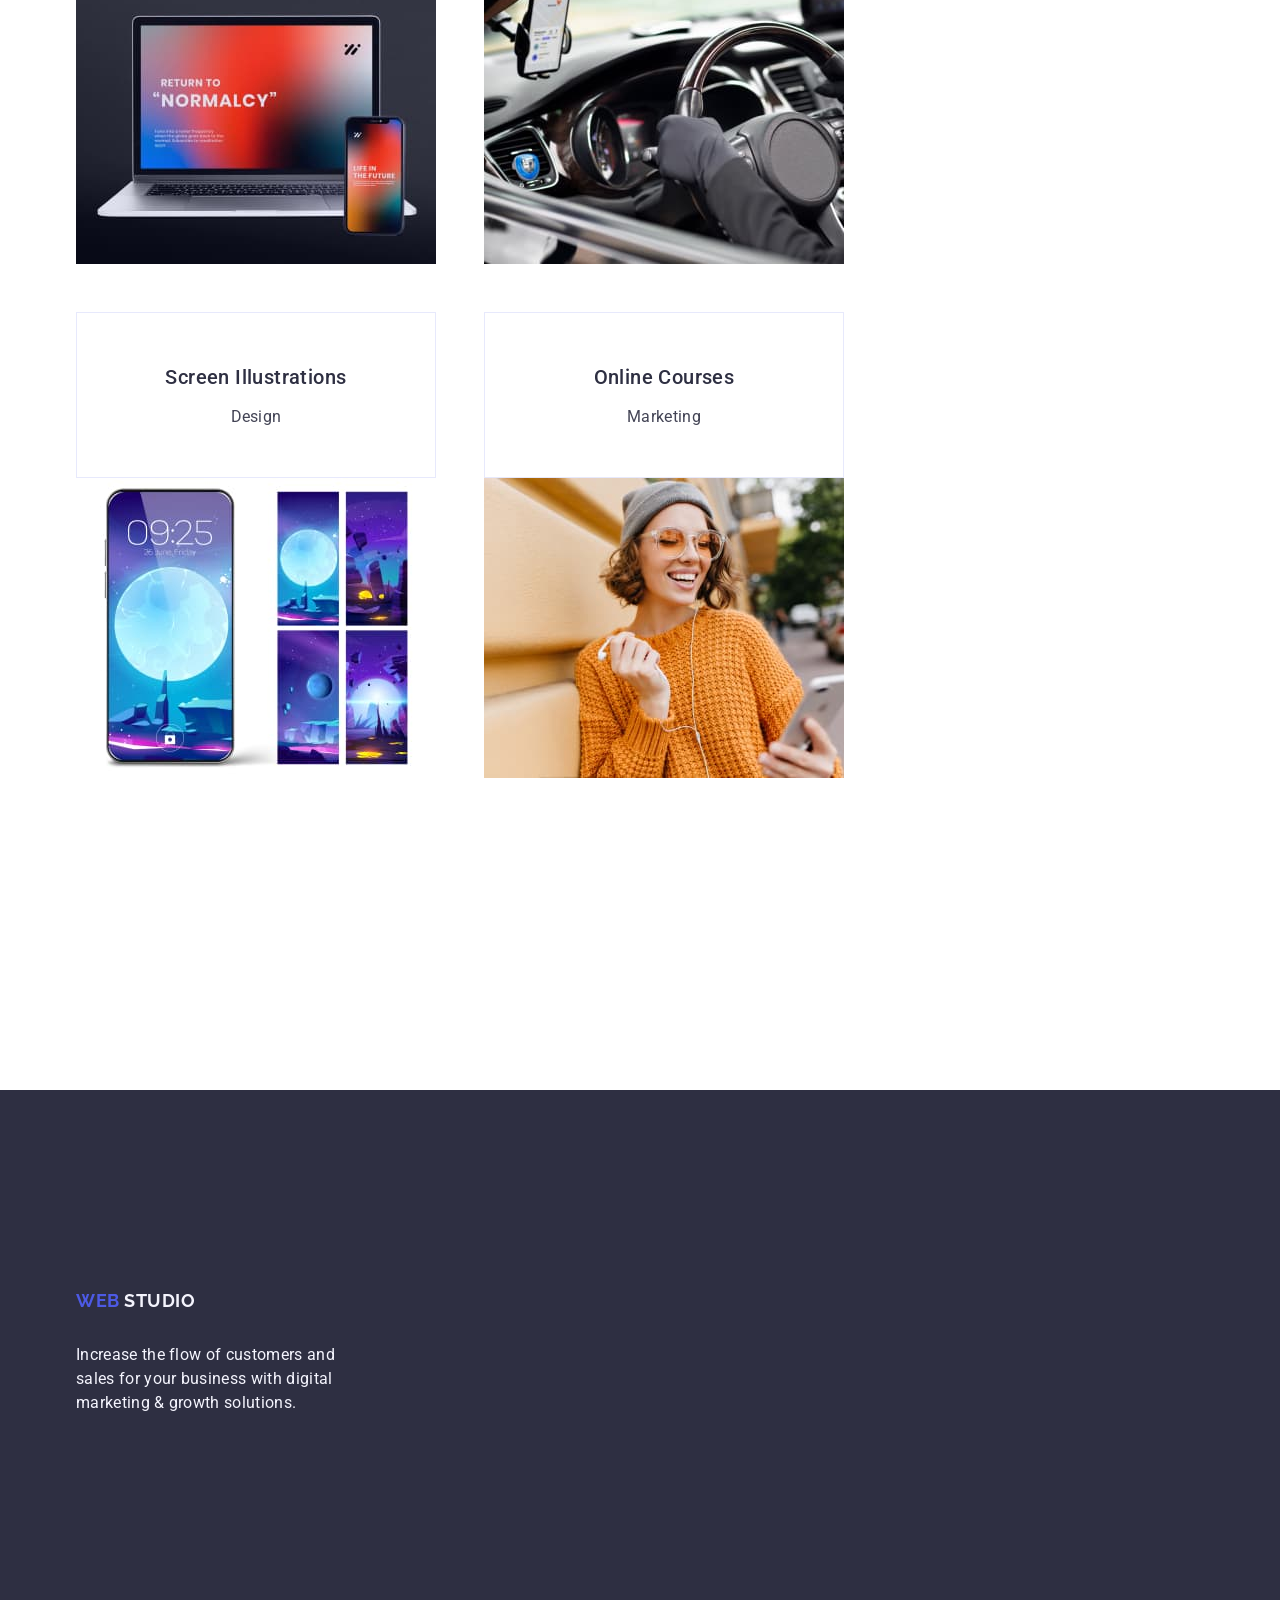
==== commit 45269bce: "img" ====
--- a/index.html
+++ b/index.html
@@ -128,52 +128,52 @@
     <ul class="menu-portfolio">
         
         <li class="portfolio-item">
-            <div class="item-container">
-            <img class="picture-list-img" src="./images/bankapp.jpg" alt="Foto Banking APP" width="360">
+        <div class="item-container">
             <h3 class="ourservice">Banking App</h3>
             <p class="text-portfolio">App</p>
         </div>
+            <img class="picture-list-img" src="./images/bankapp.jpg" alt="Foto Banking APP" width="360">
         </li>
         
 
         <li class="portfolio-item">
         <div class="item-container">
-            <img class="picture-list-img" src="./images/handy.jpg" alt="Foto QR Code" width="360">
             <h3 class="ourservice">Cashless Payment</h3>
             <p class="text-portfolio">Marketing</p>
         </div>
+            <img class="picture-list-img" src="./images/handy.jpg" alt="Foto QR Code" width="360">
         </li>
 
         <li class="portfolio-item">
-            <div class="item-container">
-            <img class="picture-list-img" src="./images/pc.jpg" alt="Picture Laptop" width="360">
+        <div class="item-container">
             <h3 class="ourservice">Meditation App</h3>
             <p class="text-portfolio">App</p>
         </div>
+        <img class="picture-list-img" src="./images/pc.jpg" alt="Picture Laptop" width="360">
         </li>
 
         <li class="portfolio-item">
-            <div class="item-container">
-            <img class="picture-list-img" src="./images/auto.jpg" alt="Driver photo" width="360">
+        <div class="item-container">
             <h3 class="ourservice">Taxi Service</h3>
             <p class="text-portfolio">Marketing</p>
         </div>
+            <img class="picture-list-img" src="./images/auto.jpg" alt="Driver photo" width="360">
         </li>
 
         <li class="portfolio-item">
-            <div class="item-container">
-            <img class="picture-list-img" src="./images/screensaver.jpg" alt="Screen Illustrations" width="360">
+        <div class="item-container">
             <h3 class="ourservice">Screen Illustrations</h3>
             <p class="text-portfolio">Design</p>
         </div>
+            <img class="picture-list-img" src="./images/screensaver.jpg" alt="Screen Illustrations" width="360">
         </li>
 
         <li class="portfolio-item">
-            <div class="item-container">
-            <img class="picture-list-img" src="./images/lisa.jpg" alt="Picture of a girl" width="360">
+        <div class="item-container">
             <h3 class="ourservice">Online Courses</h3>
             <p class="text-portfolio">Marketing</p>
         </div>
+            <img class="picture-list-img" src="./images/lisa.jpg" alt="Picture of a girl" width="360">
         </li>
     </ul>
 </div>
--- a/css/styles.css
+++ b/css/styles.css
@@ -291,7 +291,6 @@
     display: flex;
     flex-wrap: wrap; 
     text-align: center;
-    list-style-type: none;
     padding: 0;
     margin: 0;
     column-gap: 24px;
@@ -305,9 +304,14 @@
 }
 
 .item-container {
+    border-top: none; 
+    box-sizing: border-box;
     padding: 32px 16px;
     border: 1px solid #e7e9fc; 
-    border-top: none; 
+   
+}
+
+.ourservice {
     margin-bottom: 8px;
 }
 
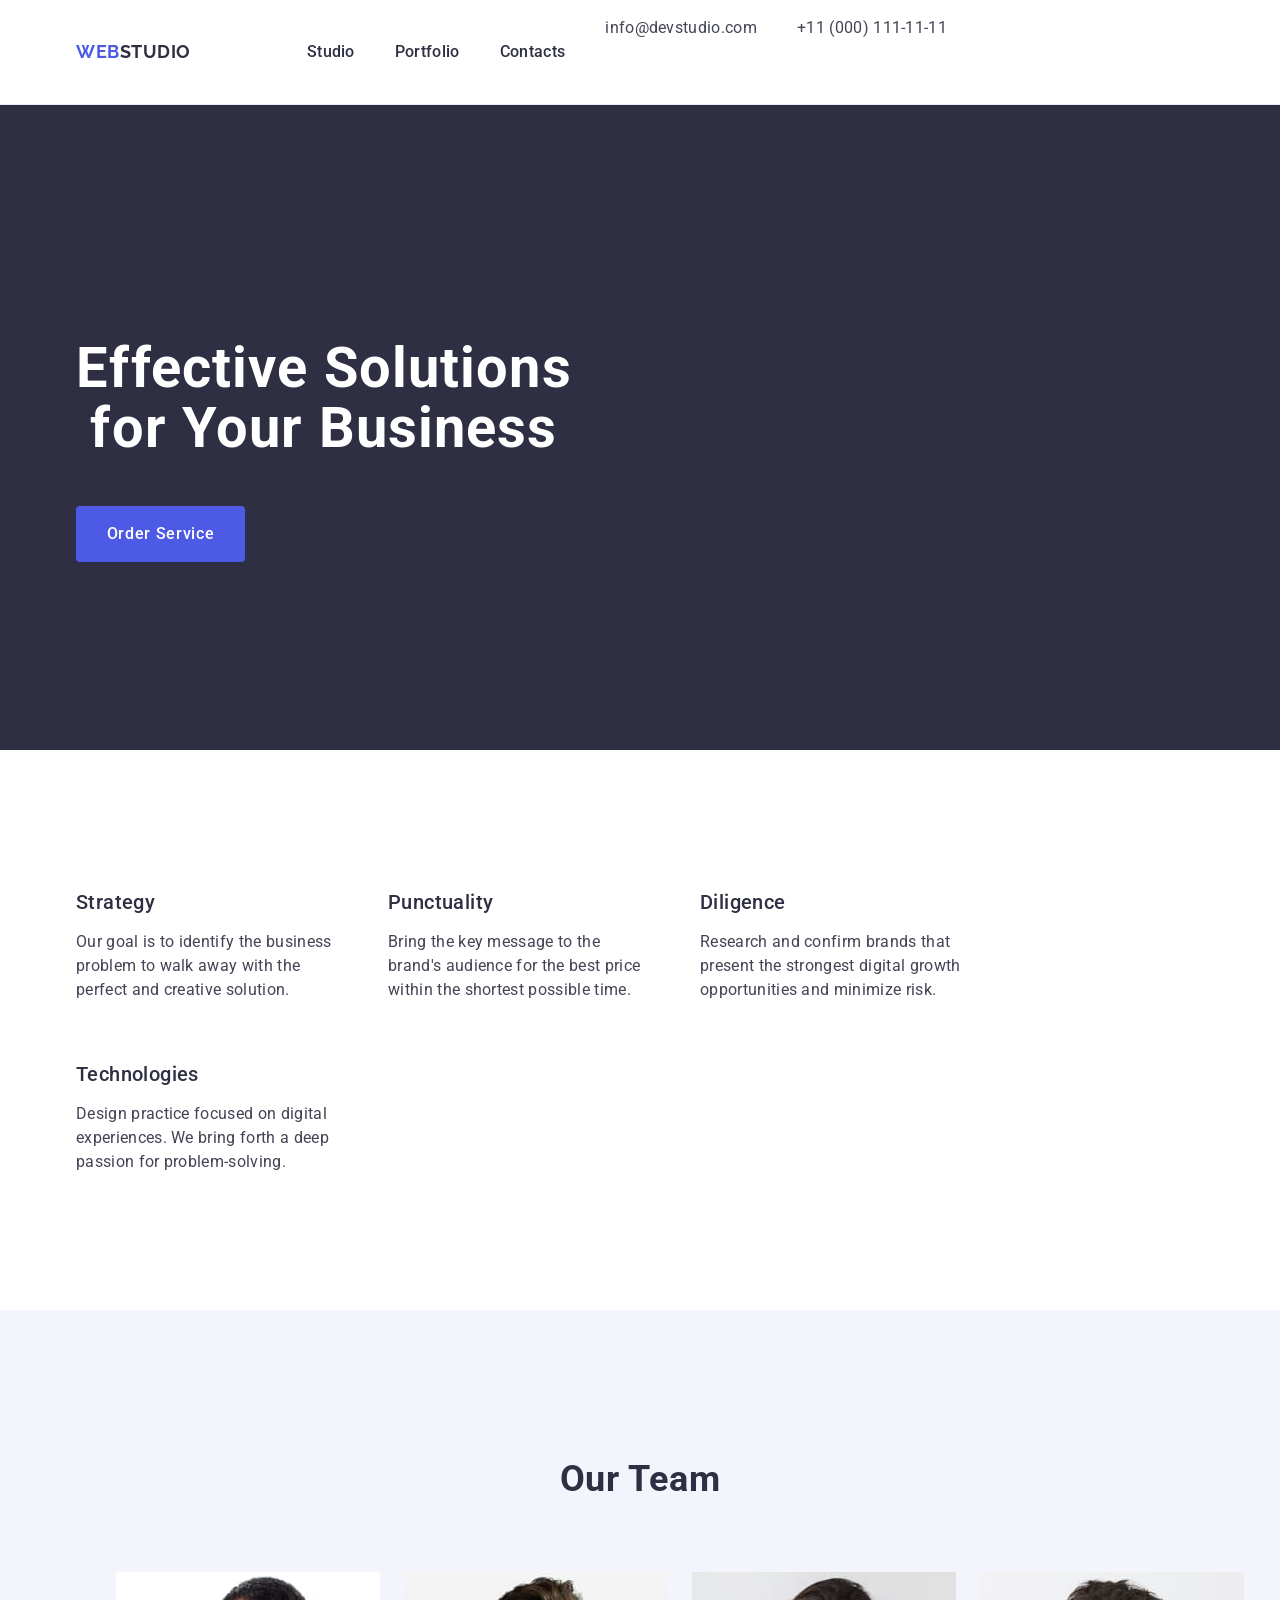
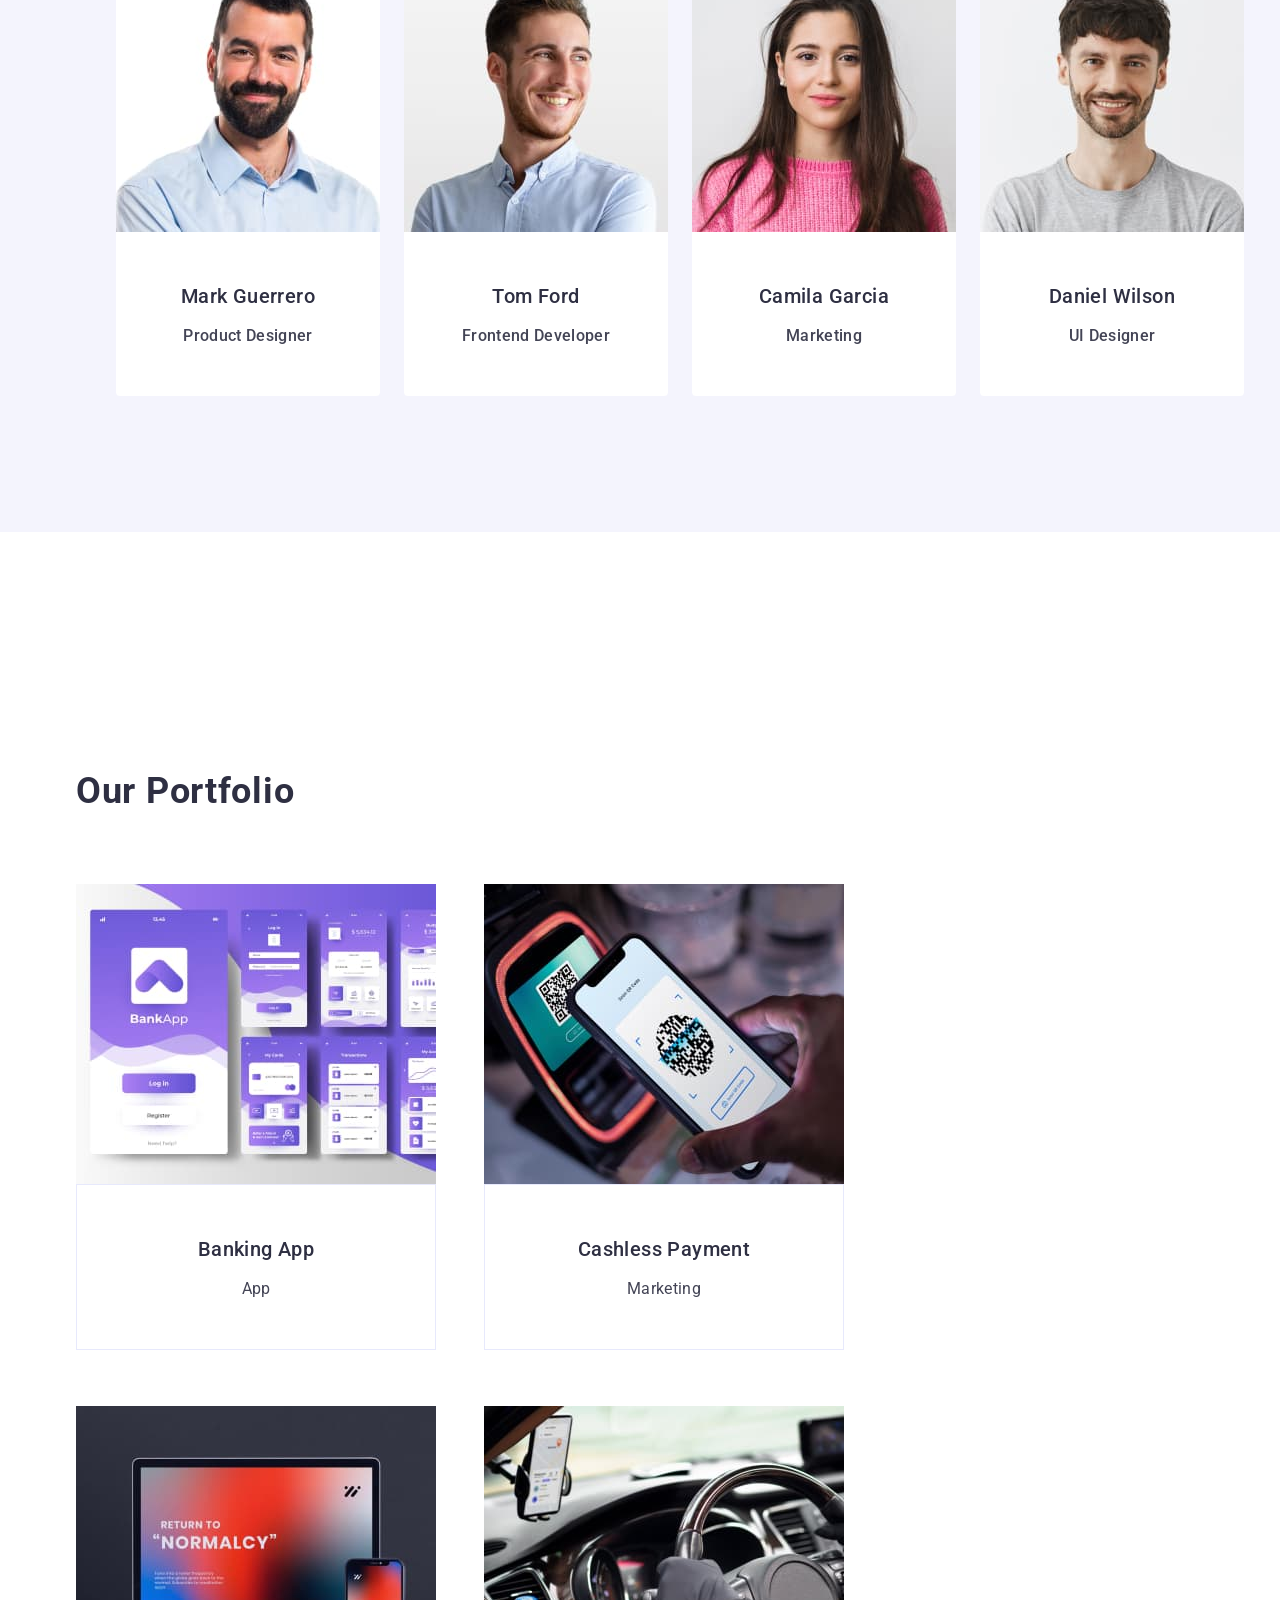
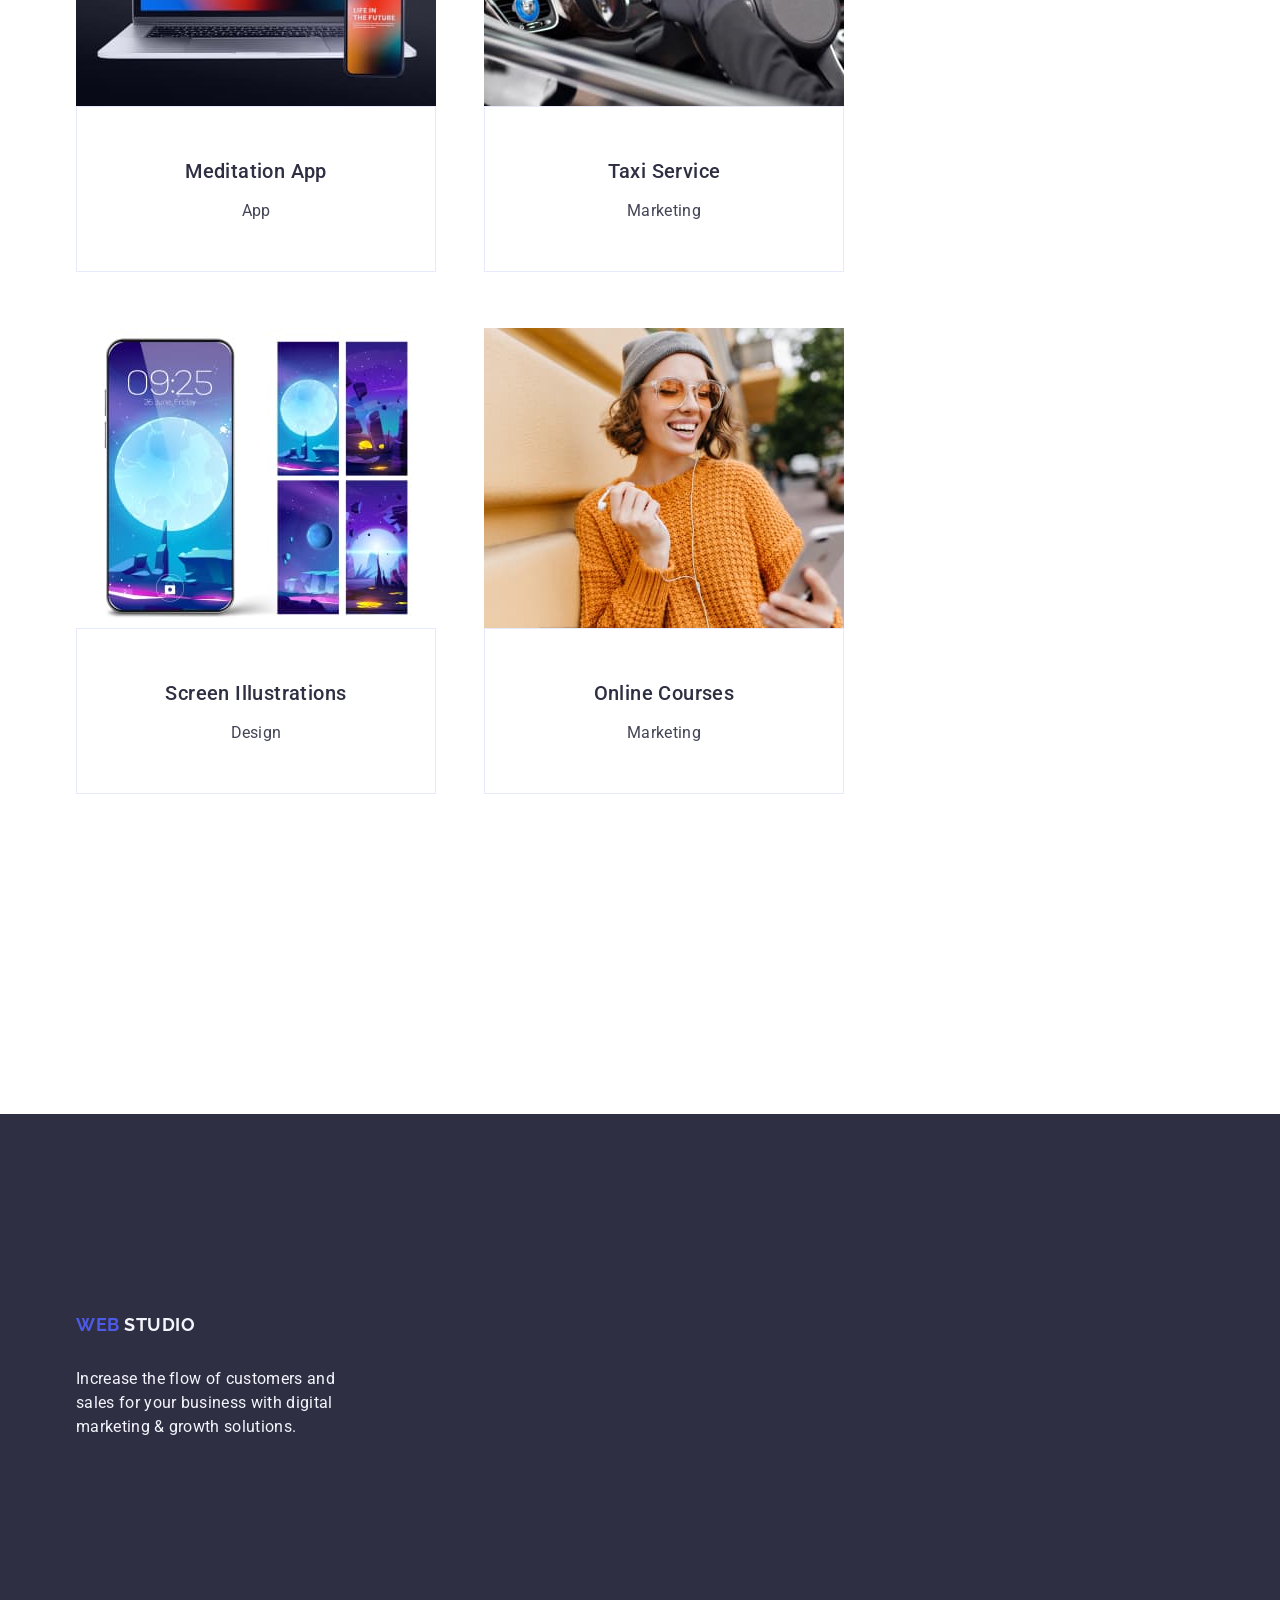
==== commit 8475cf32: "img" ====
--- a/index.html
+++ b/index.html
@@ -128,52 +128,58 @@
     <ul class="menu-portfolio">
         
         <li class="portfolio-item">
+            <img class="picture-list-img" src="./images/bankapp.jpg" alt="Foto Banking APP" width="360">
+
         <div class="item-container">
             <h3 class="ourservice">Banking App</h3>
             <p class="text-portfolio">App</p>
         </div>
-            <img class="picture-list-img" src="./images/bankapp.jpg" alt="Foto Banking APP" width="360">
-        </li>
-        
-
-        <li class="portfolio-item">
+        </li>
+        
+
+        <li class="portfolio-item">
+            <img class="picture-list-img" src="./images/handy.jpg" alt="Foto QR Code" width="360">
+
         <div class="item-container">
             <h3 class="ourservice">Cashless Payment</h3>
             <p class="text-portfolio">Marketing</p>
         </div>
-            <img class="picture-list-img" src="./images/handy.jpg" alt="Foto QR Code" width="360">
-        </li>
-
-        <li class="portfolio-item">
-        <div class="item-container">
+        </li>
+
+        <li class="portfolio-item">
+            <img class="picture-list-img" src="./images/pc.jpg" alt="Picture Laptop" width="360">
+
+            <div class="item-container">
             <h3 class="ourservice">Meditation App</h3>
             <p class="text-portfolio">App</p>
         </div>
-        <img class="picture-list-img" src="./images/pc.jpg" alt="Picture Laptop" width="360">
-        </li>
-
-        <li class="portfolio-item">
-        <div class="item-container">
+        </li>
+
+        <li class="portfolio-item">
+            <img class="picture-list-img" src="./images/auto.jpg" alt="Driver photo" width="360">
+
+            <div class="item-container">
             <h3 class="ourservice">Taxi Service</h3>
             <p class="text-portfolio">Marketing</p>
         </div>
-            <img class="picture-list-img" src="./images/auto.jpg" alt="Driver photo" width="360">
-        </li>
-
-        <li class="portfolio-item">
-        <div class="item-container">
+        </li>
+
+        <li class="portfolio-item">
+            <img class="picture-list-img" src="./images/screensaver.jpg" alt="Screen Illustrations" width="360">
+
+            <div class="item-container">
             <h3 class="ourservice">Screen Illustrations</h3>
             <p class="text-portfolio">Design</p>
         </div>
-            <img class="picture-list-img" src="./images/screensaver.jpg" alt="Screen Illustrations" width="360">
-        </li>
-
-        <li class="portfolio-item">
-        <div class="item-container">
+        </li>
+
+        <li class="portfolio-item">
+            <img class="picture-list-img" src="./images/lisa.jpg" alt="Picture of a girl" width="360">
+            <div class="item-container">
             <h3 class="ourservice">Online Courses</h3>
             <p class="text-portfolio">Marketing</p>
         </div>
-            <img class="picture-list-img" src="./images/lisa.jpg" alt="Picture of a girl" width="360">
+           
         </li>
     </ul>
 </div>
--- a/css/styles.css
+++ b/css/styles.css
@@ -308,6 +308,7 @@
     box-sizing: border-box;
     padding: 32px 16px;
     border: 1px solid #e7e9fc; 
+    margin-bottom: 8px;
    
 }
 
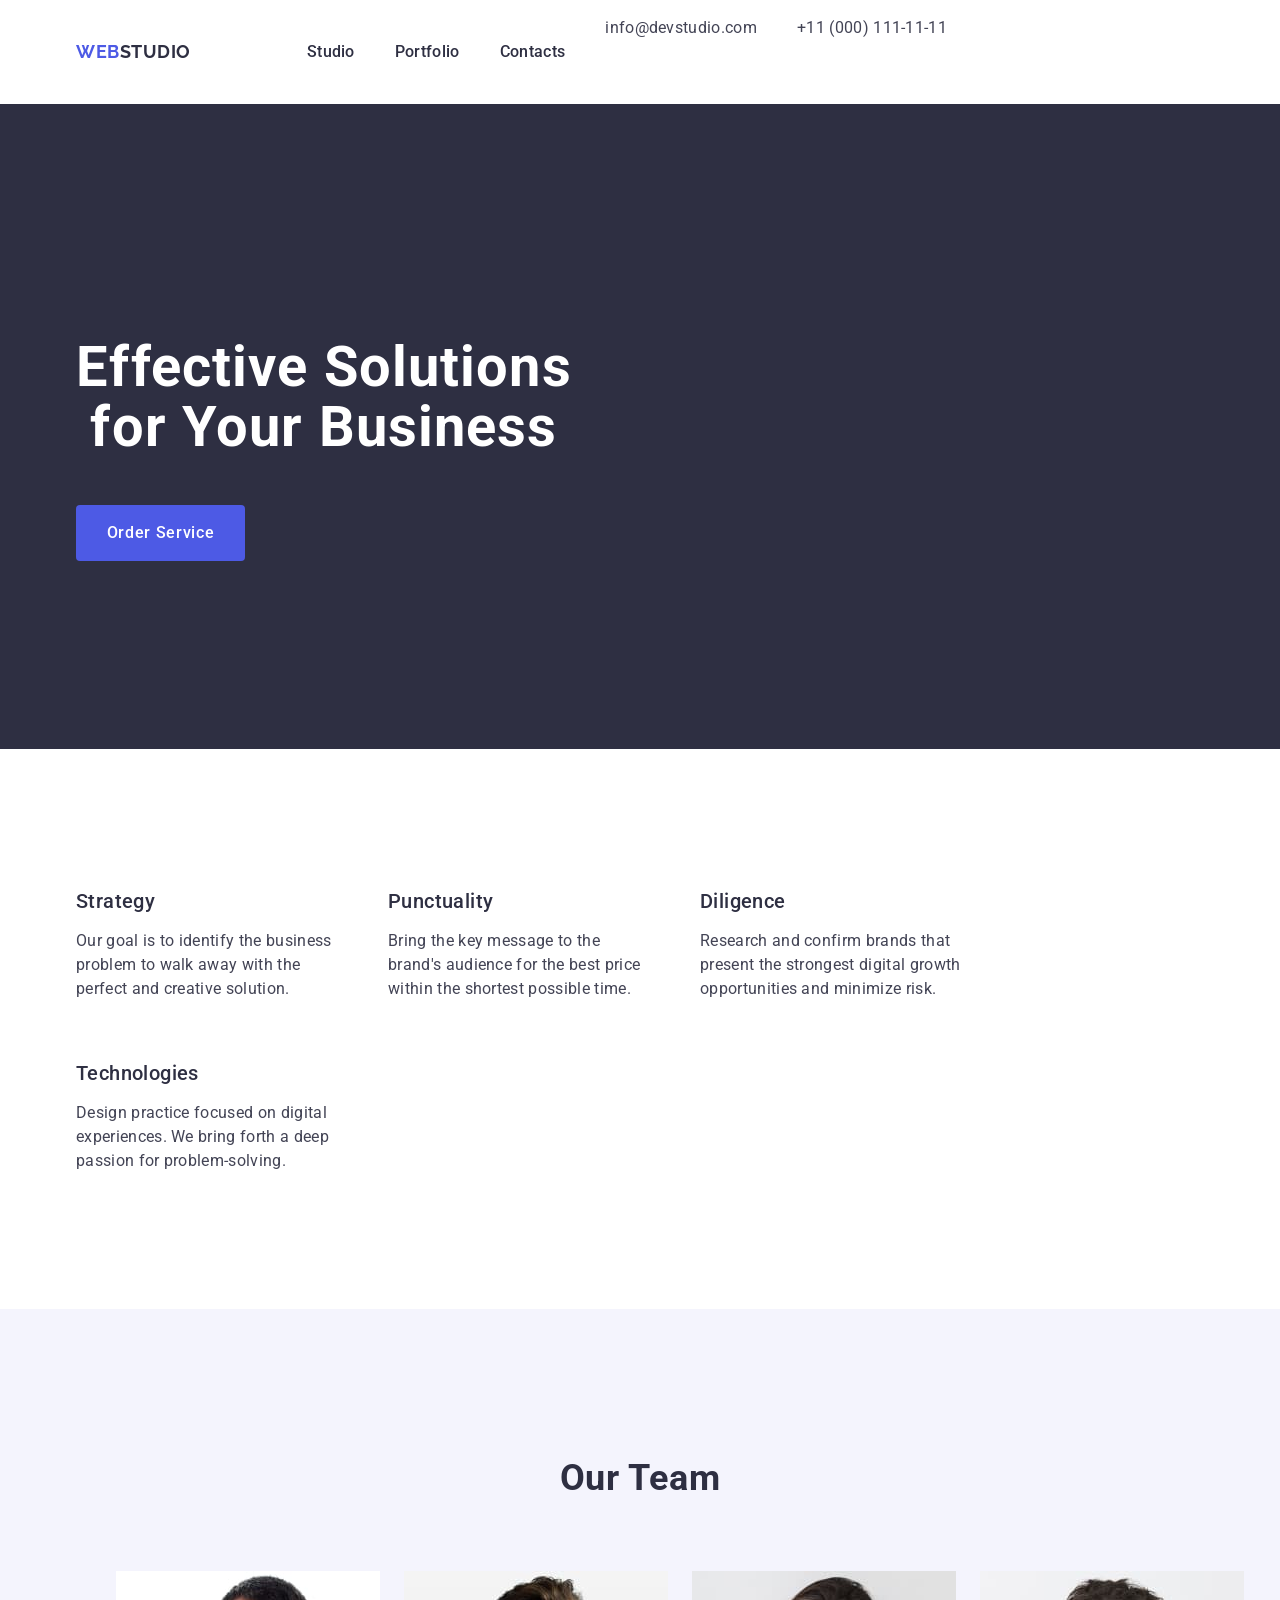
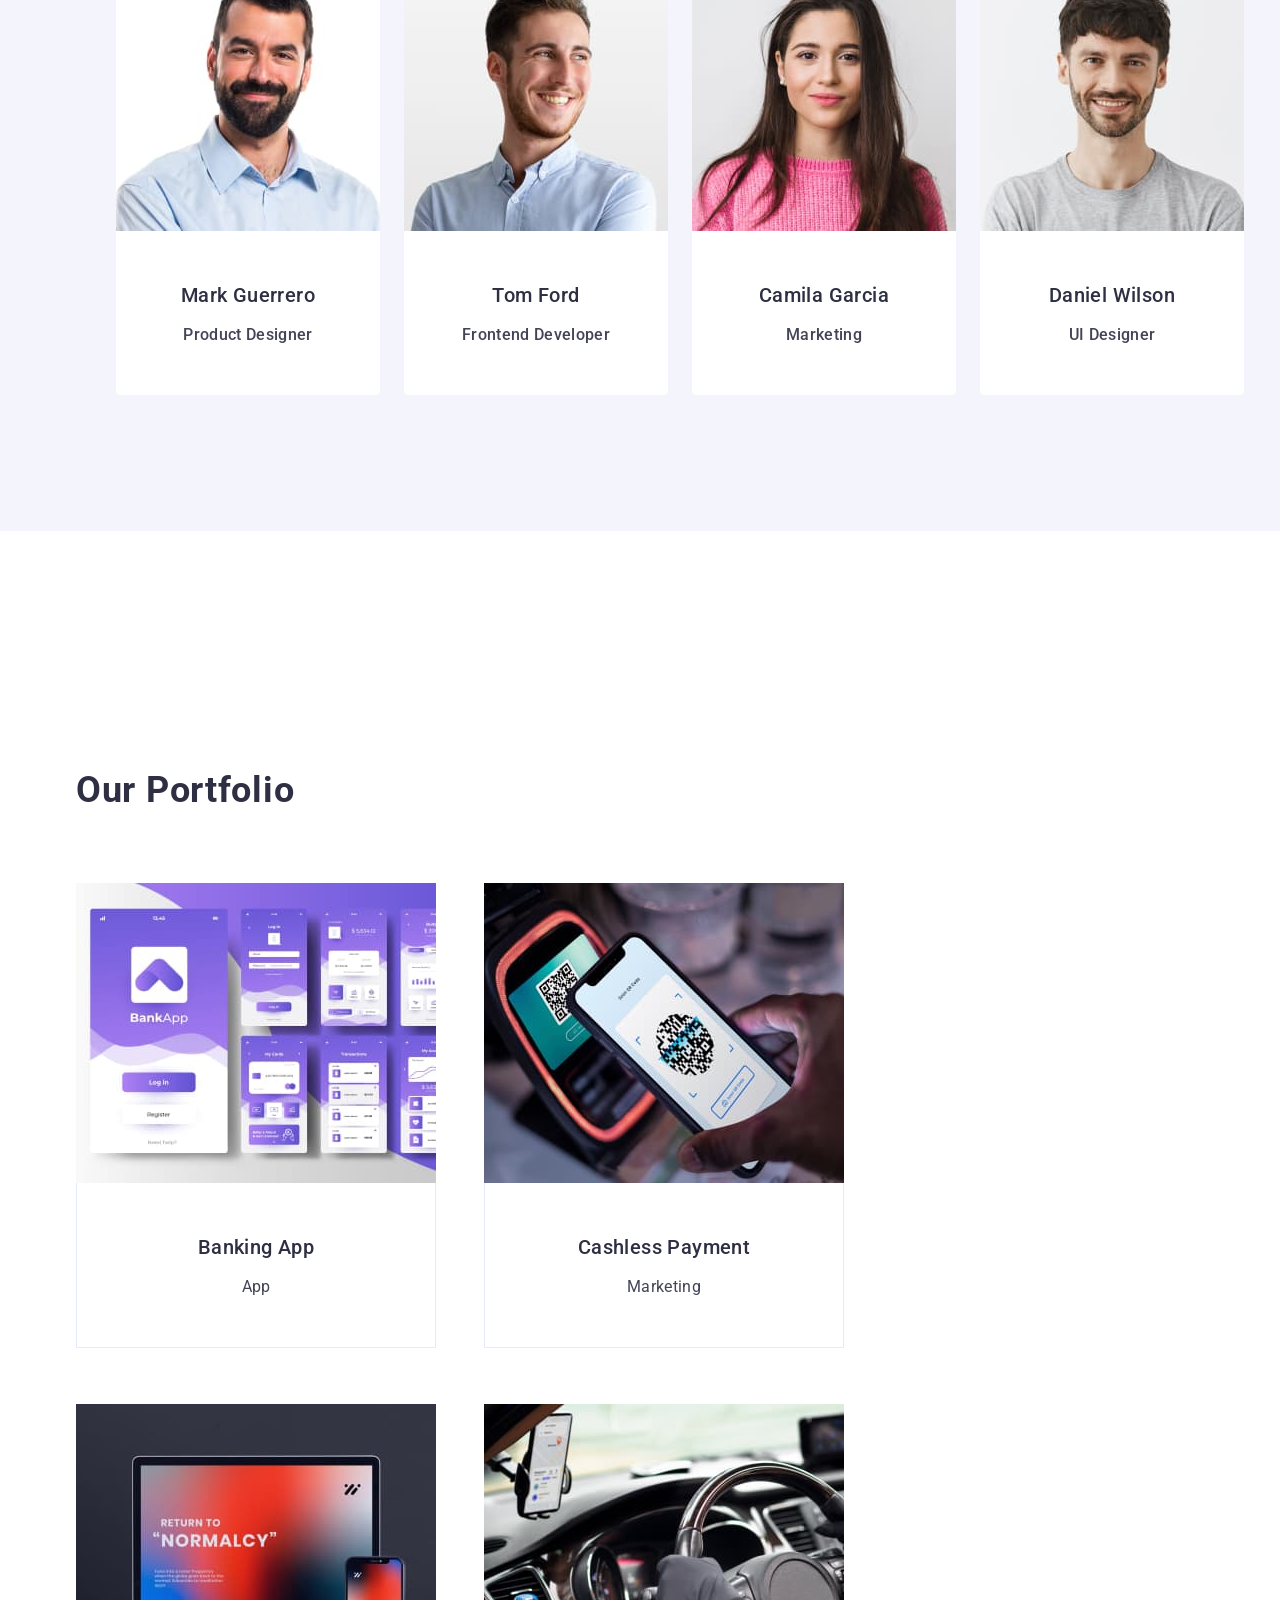
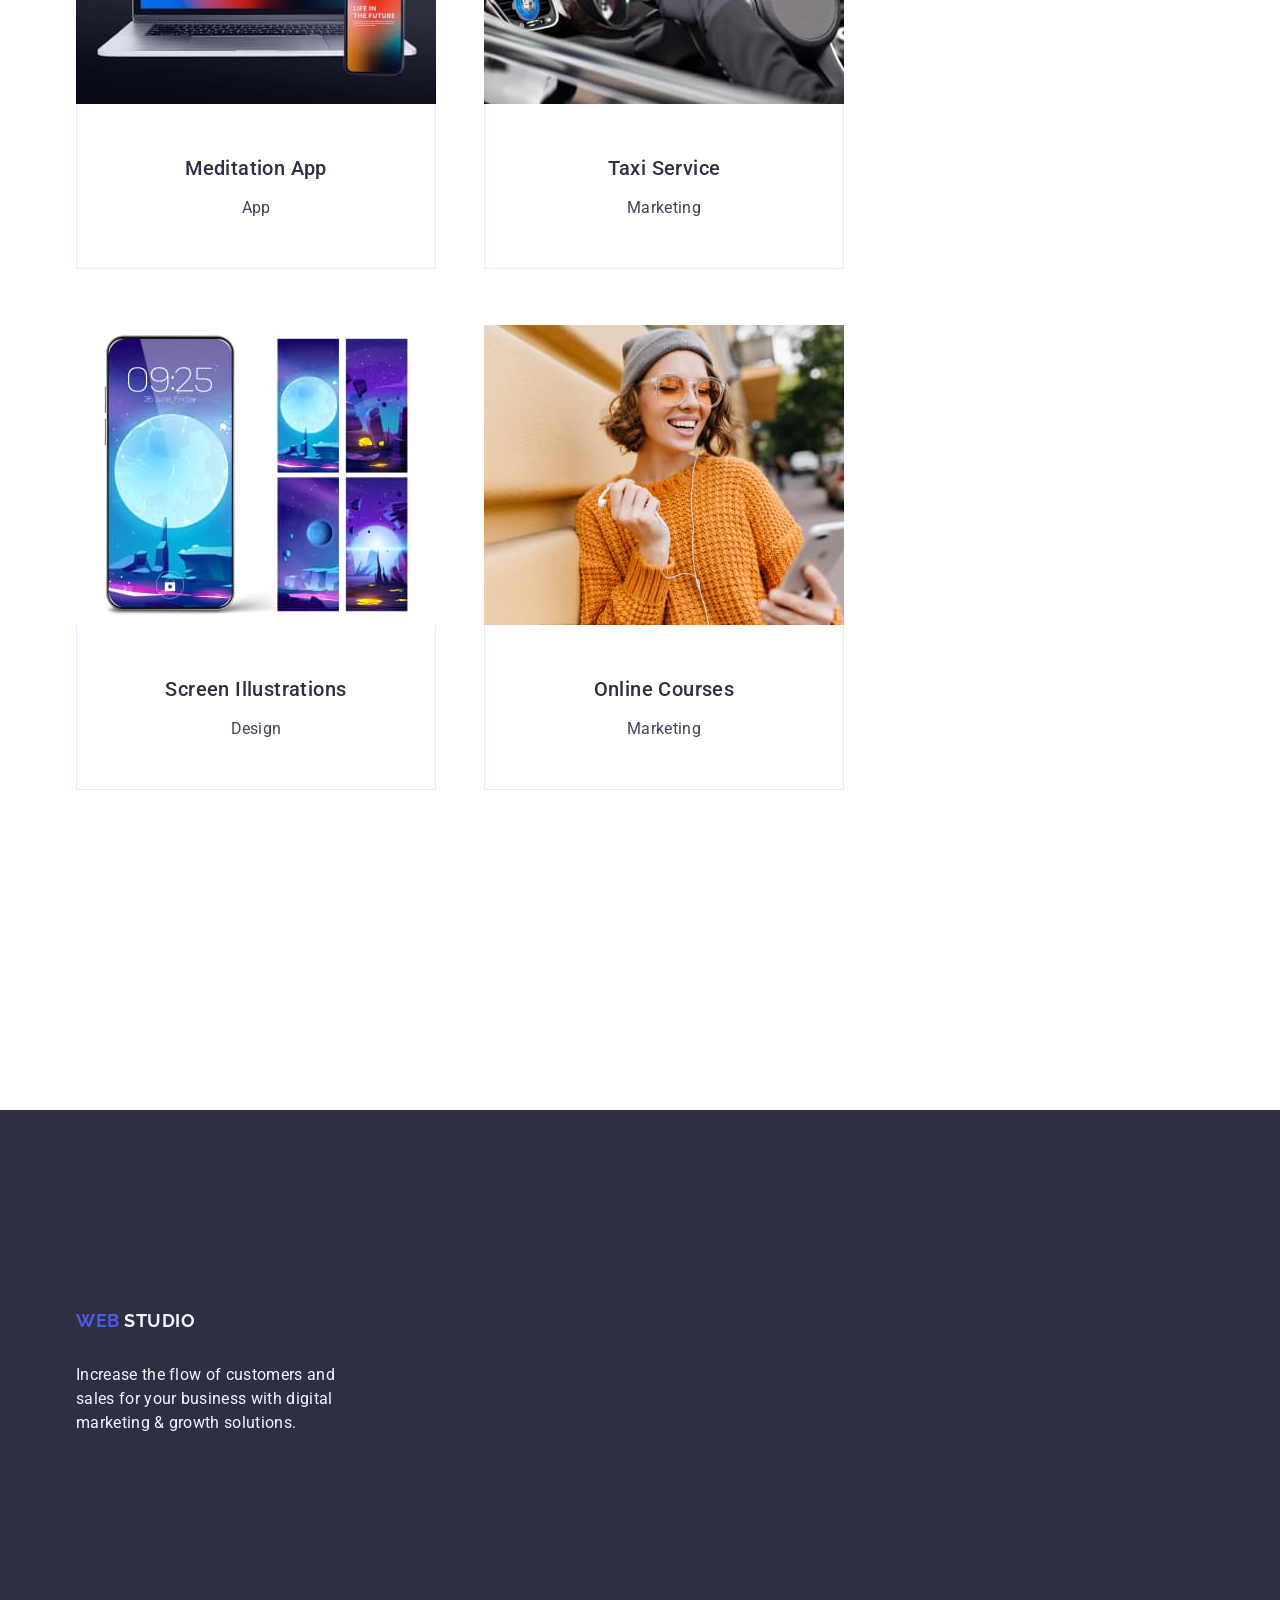
==== commit 248a4fa1: "HELLO" ====
--- a/index.html
+++ b/index.html
@@ -14,7 +14,7 @@
 
 <body>
     
-<header class="page-header">  
+<header class="page-header-HELLO">  
     <div class="header-box container">
         <nav class="page-navigation">
             <a class="page-logo" href="./index.html"> Web<span class="text-italic">Studio</span></a>
--- a/css/styles.css
+++ b/css/styles.css
@@ -304,12 +304,11 @@
 }
 
 .item-container {
+    border: 1px solid #e7e9fc; 
     border-top: none; 
     box-sizing: border-box;
     padding: 32px 16px;
-    border: 1px solid #e7e9fc; 
-    margin-bottom: 8px;
-   
+    margin-bottom: 8px;  
 }
 
 .ourservice {
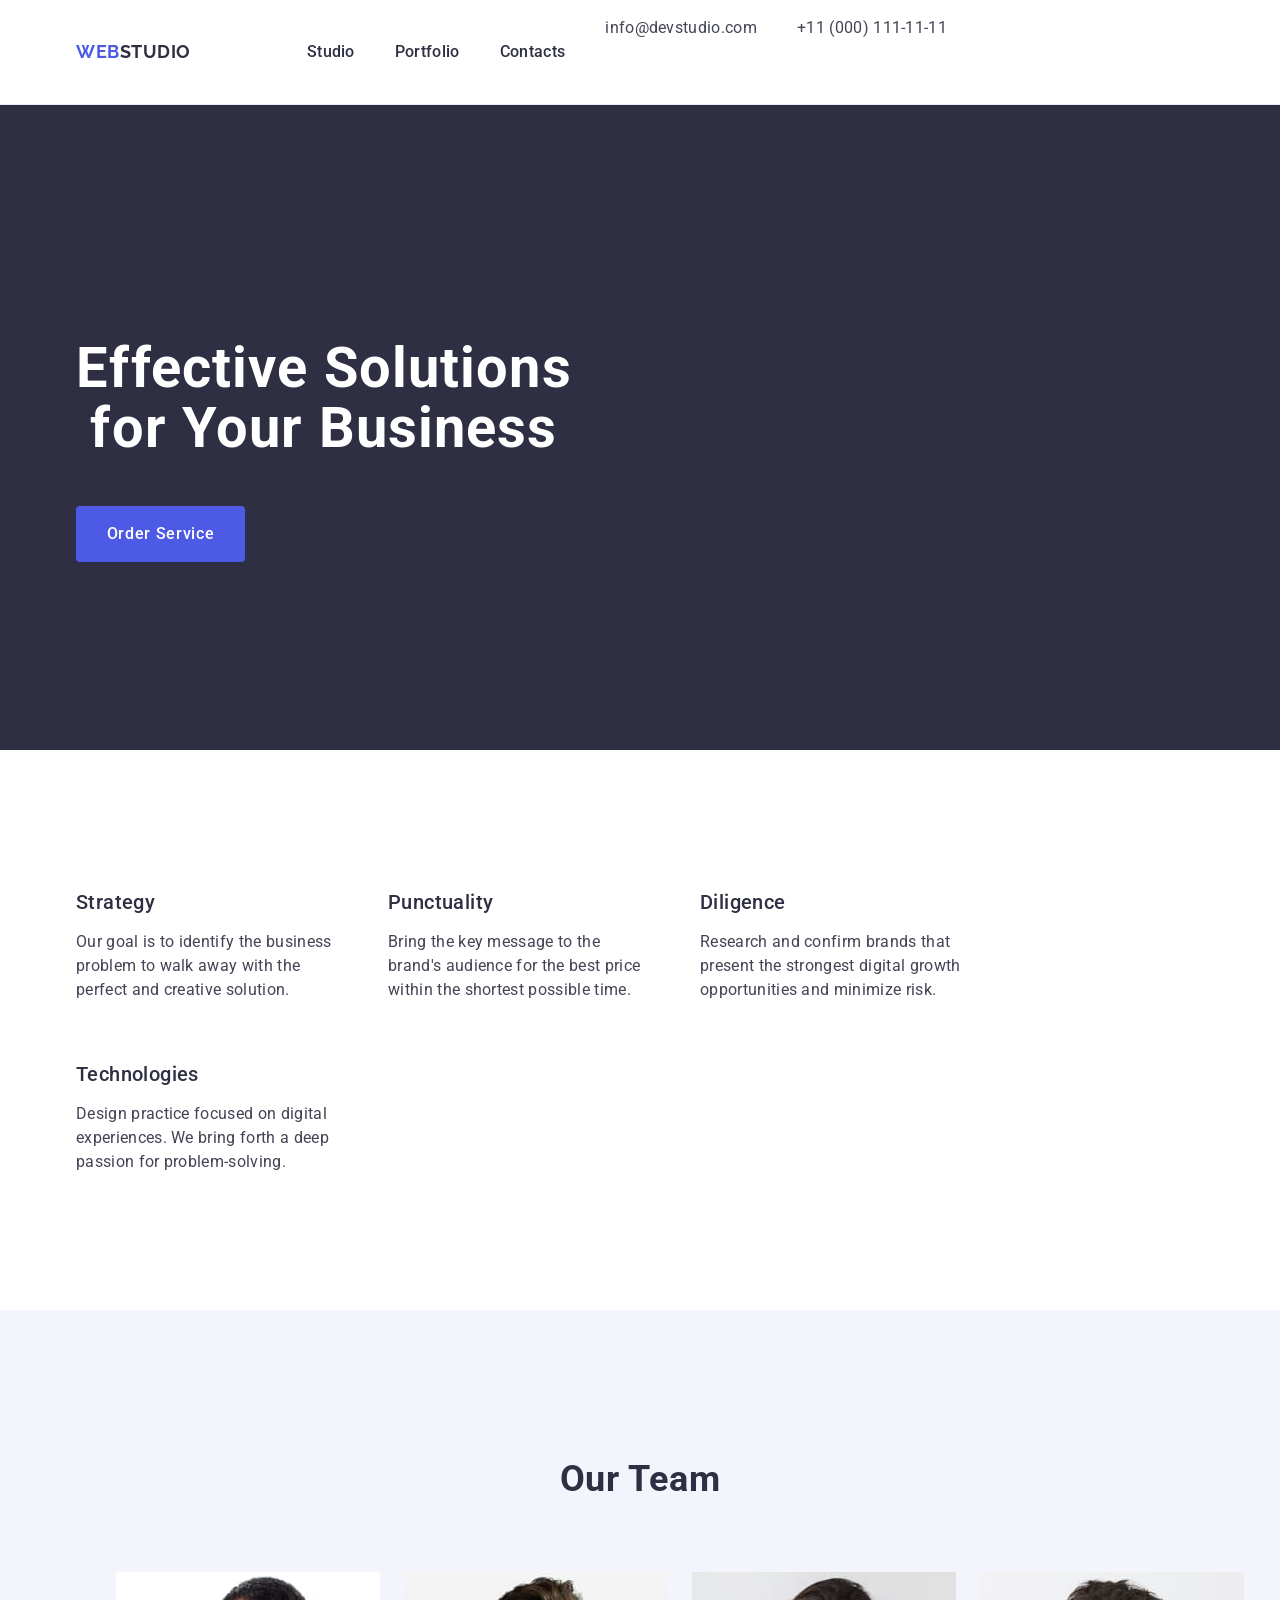
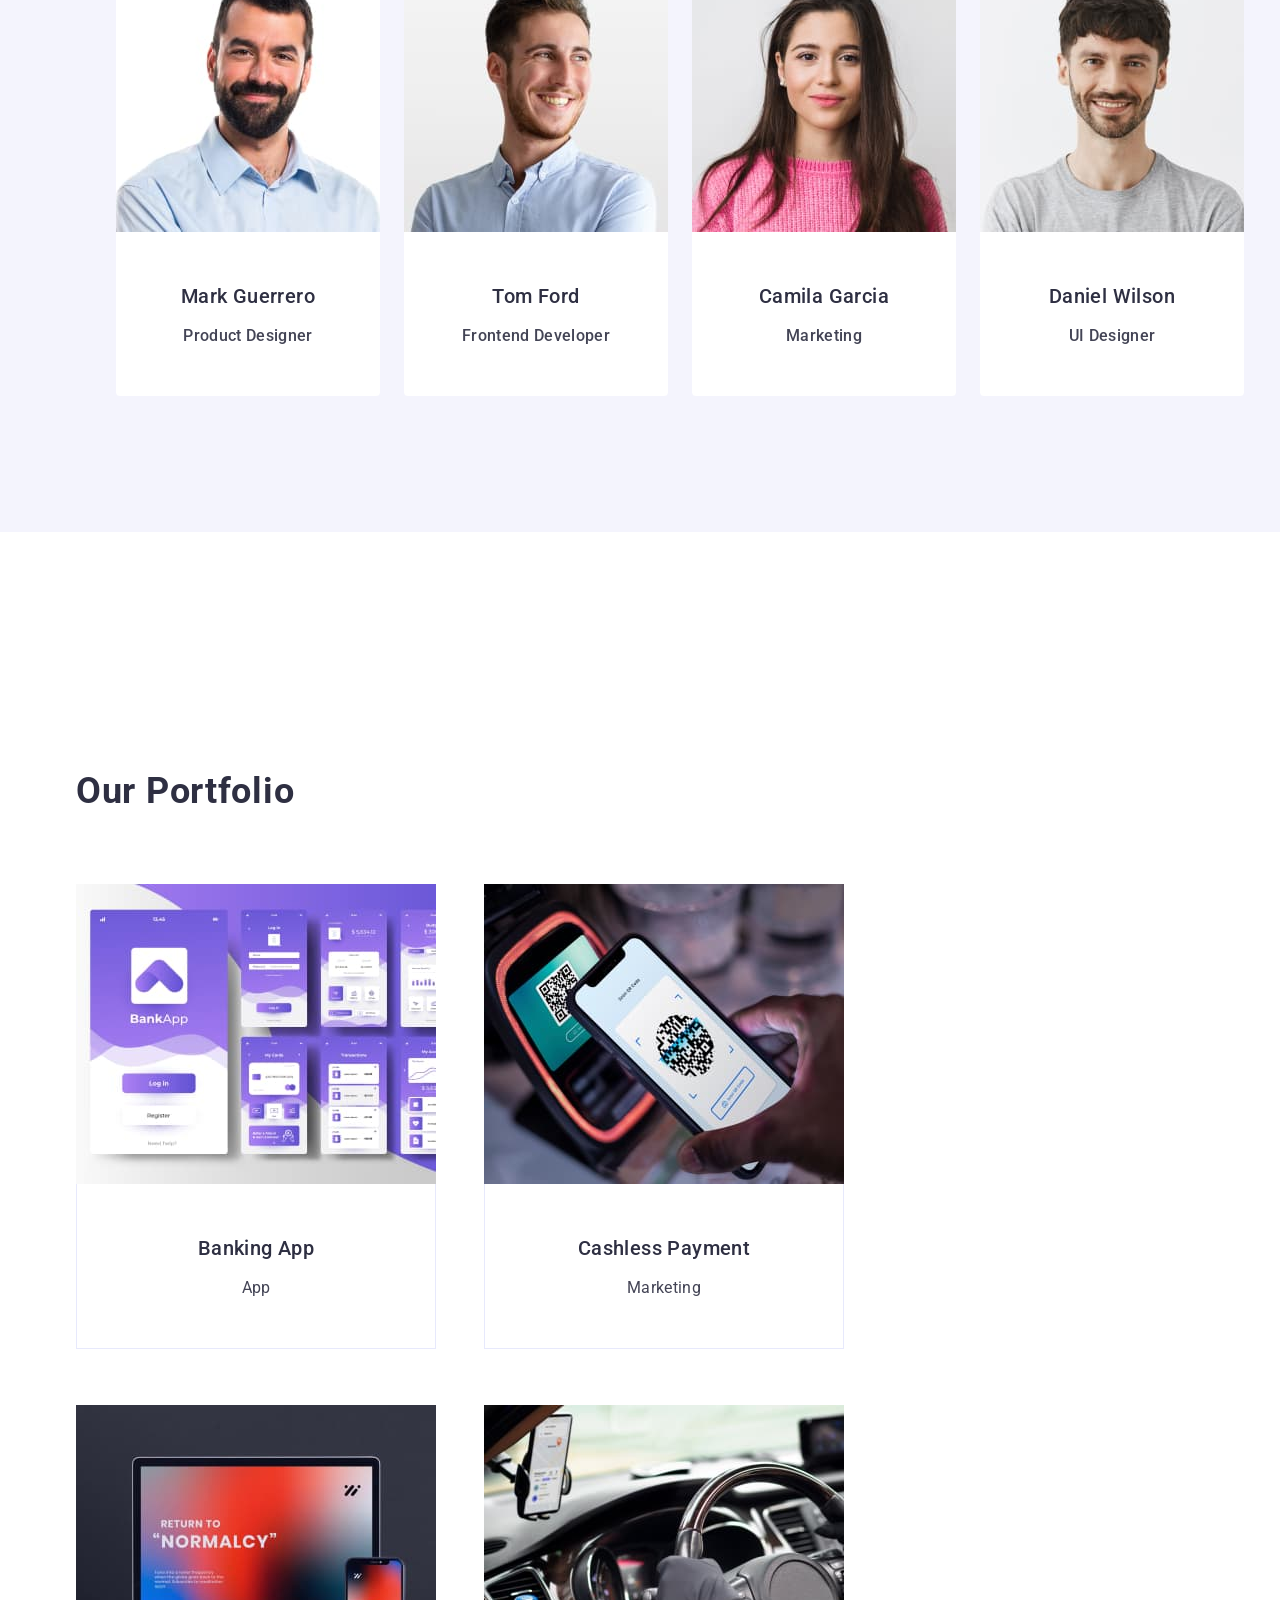
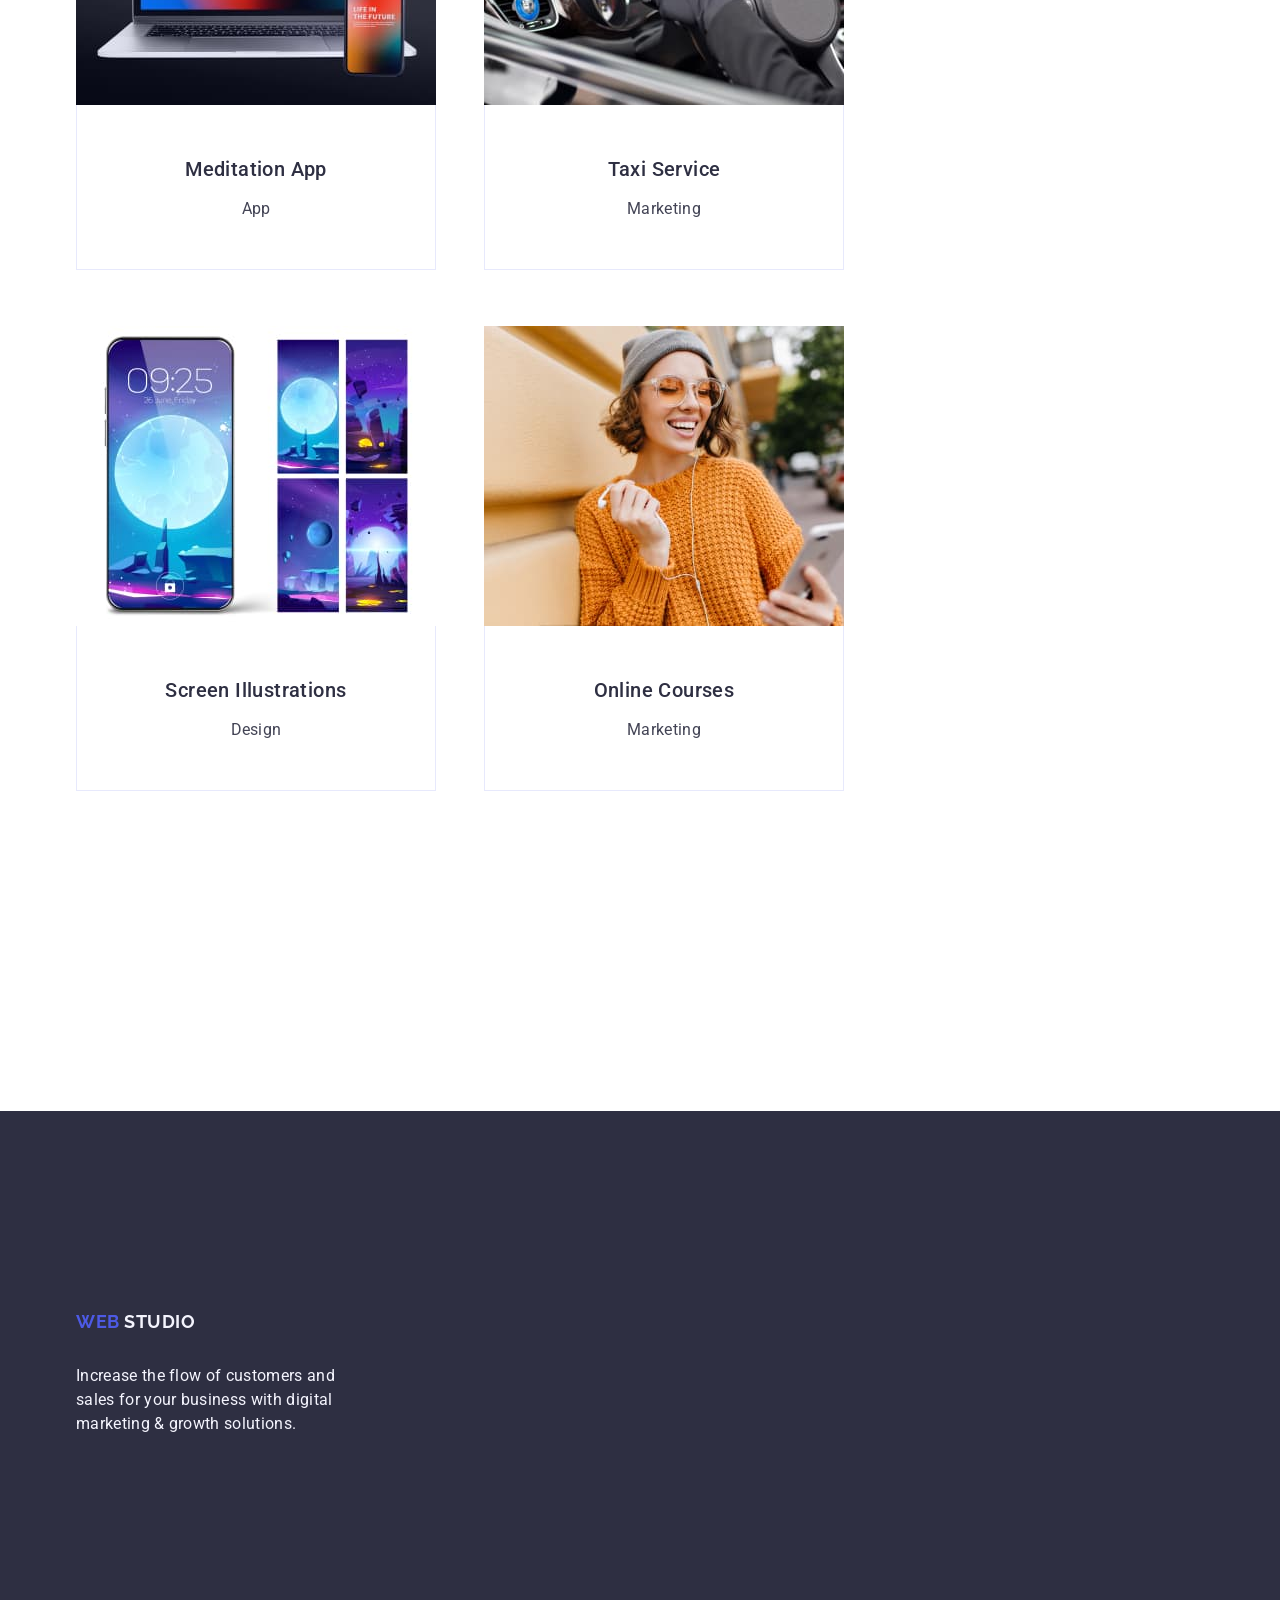
==== commit 0936f76f: "error" ====
--- a/index.html
+++ b/index.html
@@ -14,7 +14,7 @@
 
 <body>
     
-<header class="page-header-HELLO">  
+<header class="page-header">  
     <div class="header-box container">
         <nav class="page-navigation">
             <a class="page-logo" href="./index.html"> Web<span class="text-italic">Studio</span></a>
